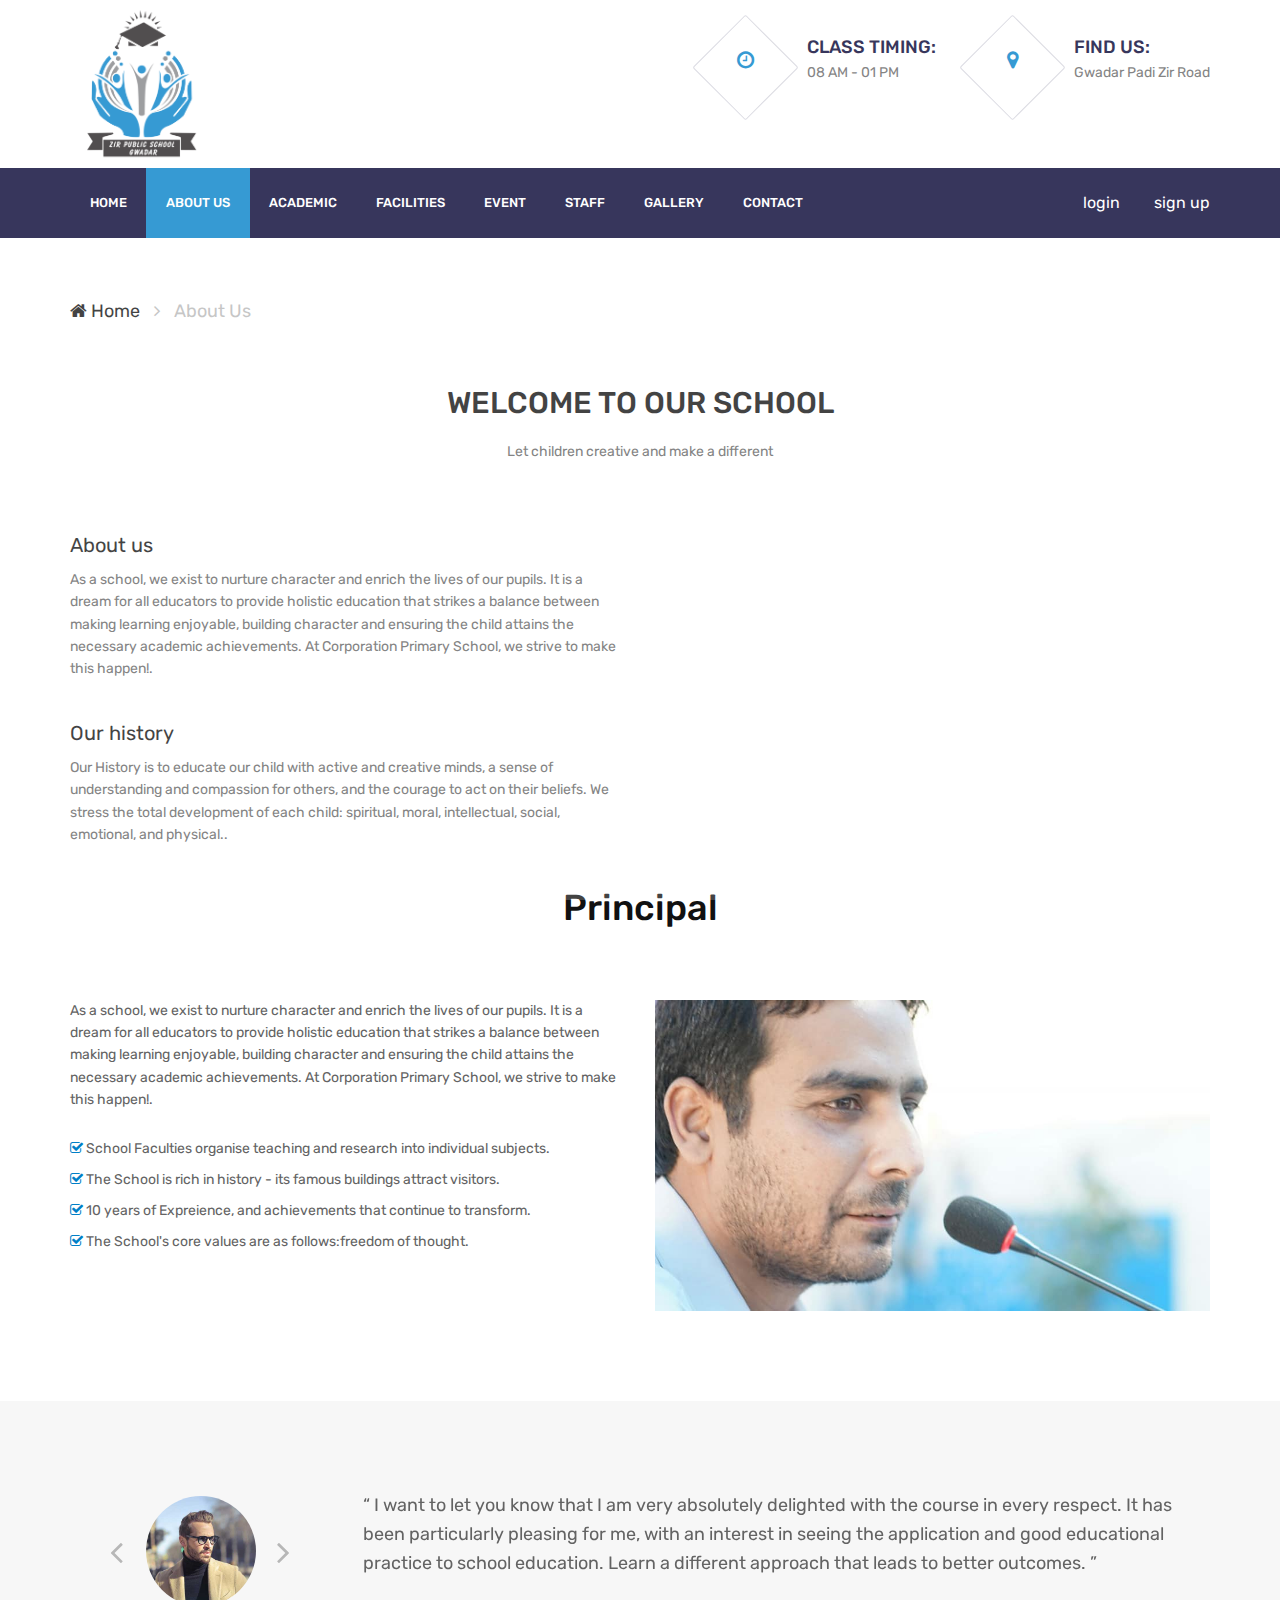
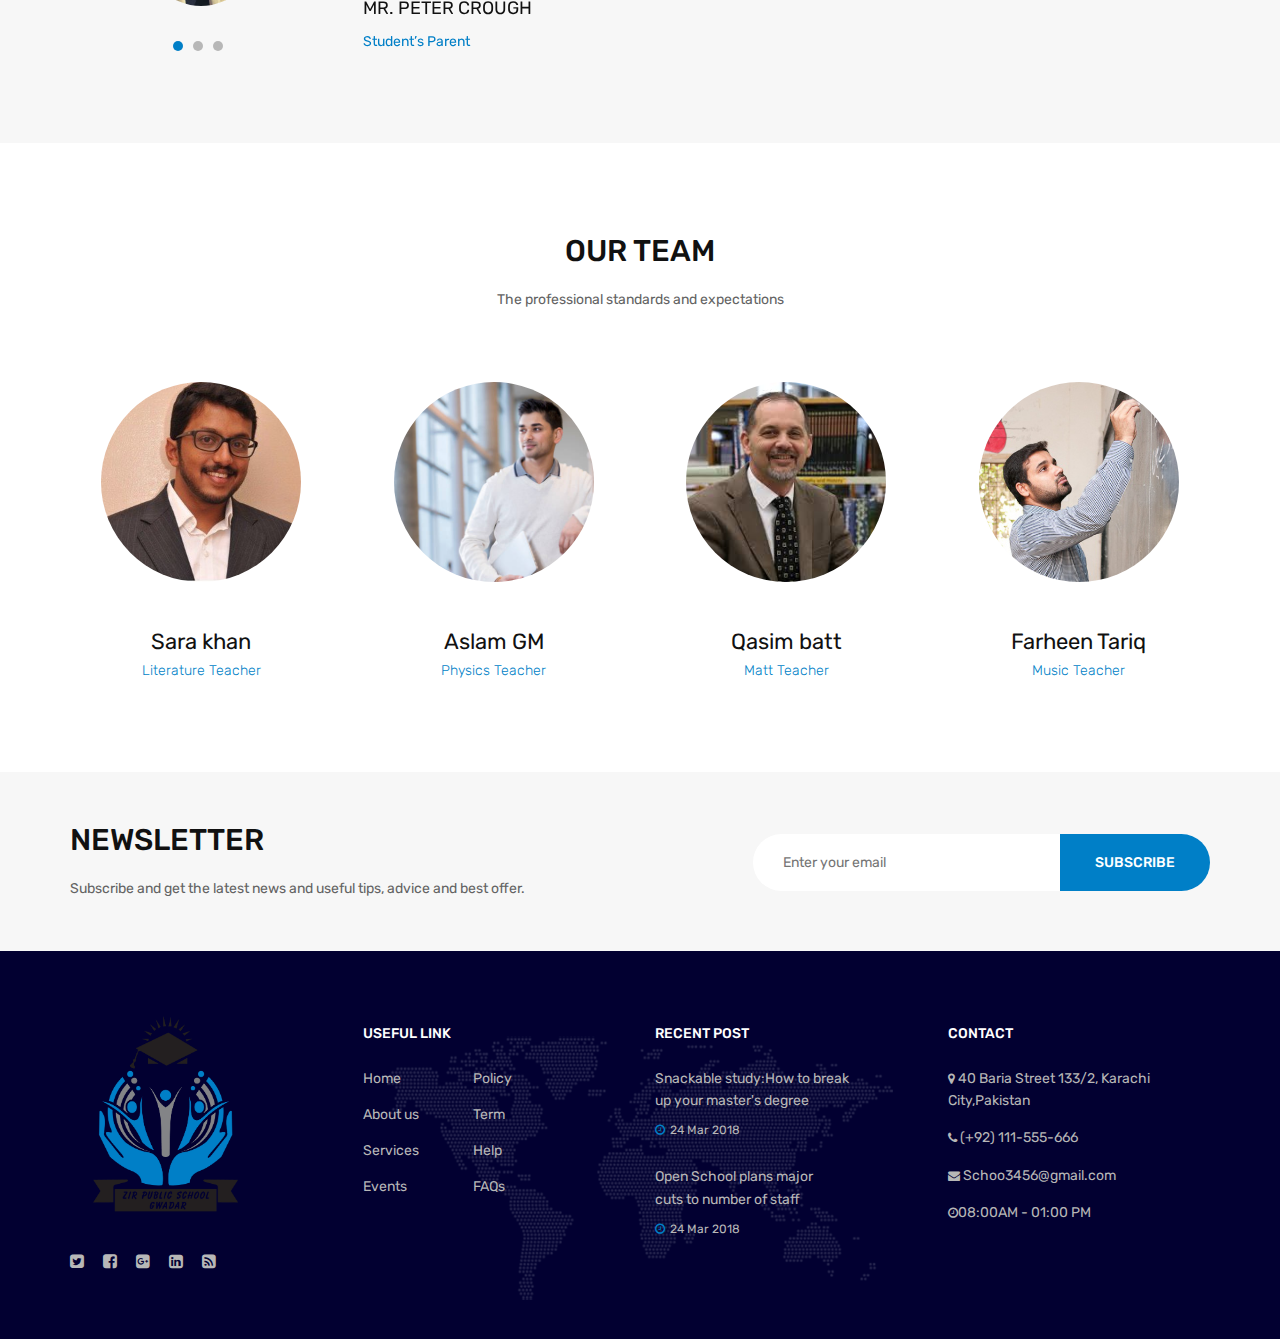
==== about.html @ 1abac2ab "new Updated" ====
<!DOCTYPE html>
<html lang="en">
<head>
	<title>School</title>
	<meta charset="UTF-8">
	<meta name="description" content="">
	<meta name="keywords" content="">
	<meta name="viewport" content="width=device-width, initial-scale=1.0">
	<!-- Favicon -->   
	<link href="img/newlogo.png" rel="icon"/>

	<!-- Google Fonts -->
	<link href="https://fonts.googleapis.com/css?family=Rubik:400,400i,500,500i,700,700i" rel="stylesheet">

	<!-- Stylesheets -->
	<link rel="stylesheet" href="css/bootstrap.min.css"/>
	<link rel="stylesheet" href="css/font-awesome.min.css"/>
	<link rel="stylesheet" href="css/themify-icons.css"/>
	<link rel="stylesheet" href="css/animate.css"/>
	<link rel="stylesheet" href="css/owl.carousel.css"/>
	<link rel="stylesheet" href="css/style.css"/>


	
</head>
<body>
	<!-- Page Preloder -->
	<div id="preloder">
		<div class="loader"></div>
	</div>

	<!-- header section -->
	<header class="header-section">
		<div class="container">
			<!-- logo -->
			<a href="index.html" class="site-logo"><img src="img/newlogo.png" width="150" height="150"></a>
			<div class="nav-switch">
				<i class="fa fa-bars"></i>
			</div>
			<div class="header-info">
				<div class="hf-item">
					<i class="fa fa-clock-o"></i>
					<p><span>Class Timing:</span>08 AM - 01 PM</p>
				</div>
				<div class="hf-item">
					<i class="fa fa-map-marker"></i>
					<p><span>Find us:</span>Gwadar Padi Zir Road </p>
				</div>
			</div>
		</div>
		<br><br>
	</header>
	<!-- header section end-->


	<!-- Header section  -->
	<nav class="nav-section">
		<div class="container">
			<div class="nav-right ">
				<a href=""><span class="login">login</span></a>
				<a href=""><span class="signup">sign up</span></a>
			</div>
			<ul class="main-menu">
				<li><a href="index.html">Home</a></li>
				<li class="active"><a href="about.html">About Us</a></li>
				<li><a href="academic.html">Academic</a></li>
				<li><a href="#">Facilities</a></li>
				<li><a href="event.html">Event</a></li>
				<li><a href="#">Staff</a></li>
				<li><a href="#">Gallery</a></li>
				<li><a href="contact.html">Contact</a></li>
			</ul>
		</div>
	</nav>
	<!-- Header section end -->


	<!-- Breadcrumb section -->
	<div class="site-breadcrumb">
		<div class="container">
			<a href="#"><i class="fa fa-home"></i> Home</a> <i class="fa fa-angle-right"></i>
			<span>About Us</span>
		</div>
	</div>
	<!-- Breadcrumb section end -->


	<!-- About section -->
	<section class="about-section spad pt-0">
		<div class="container">
			<div class="section-title text-center">
				<h3>WELCOME TO Our School</h3>
				<p>Let children creative and make a different</p>
			</div>
			<div class="row">
				<div class="col-lg-6 about-text">
					<h5>About us</h5>
					<p>As a school, we exist to nurture character and enrich the lives of our pupils. It is a dream for all educators to provide holistic education that strikes a balance between making learning enjoyable, building character and ensuring the child attains the necessary academic achievements. At Corporation Primary School, we strive to make this happen!.</p>
					<h5 class="pt-4">Our history</h5>
					<p>Our History is to educate our child  with active and creative minds, a sense of understanding and compassion for others, and the courage to act on their beliefs. We stress the total development of each child: spiritual, moral, intellectual, social, emotional, and physical..</p>
					
				</div>
				<div class="col-lg-6 pt-5 pt-lg-0">
					<img src="img/about.jpg" alt="">
				</div>
			</div>
			<br>
			<div class="section-title text-center">
					 	<h2>Principal</h2>
					 </div> 
			<div class="row">

				<div class="col-lg-6 about-text">
					
					<p>As a school, we exist to nurture character and enrich the lives of our pupils. It is a dream for all educators to provide holistic education that strikes a balance between making learning enjoyable, building character and ensuring the child attains the necessary academic achievements. At Corporation Primary School, we strive to make this happen!.</p>
					<ul class="about-list">
						<li><i class="fa fa-check-square-o"></i> School Faculties organise teaching and research into individual subjects.</li>
						<li><i class="fa fa-check-square-o"></i> The School is rich in history - its famous buildings attract visitors.</li>
						<li><i class="fa fa-check-square-o"></i> 10 years of Expreience, and achievements that continue to transform.</li>
						<li><i class="fa fa-check-square-o"></i> The School's core values are as follows:freedom of thought.</li>
					</ul>
					
				</div>
				<div class="col-lg-6 pt-5 pt-lg-0">
					<img src="img/member/principal.jpg" alt="">
				</div>
			</div>
		</div>
	</section>
	<!-- About section end-->


	<!-- Testimonial section  -->
	<section class="testimonial-section spad">
		<div class="container">
			<div class="testimonial-slider owl-carousel">
				<div class="ts-item">
					<div class="row">
						<div class="col-md-3">
							<div class="ts-author-pic set-bg" data-setbg="img/member/5.jpg"></div>
						</div>
						<div class="col-md-9 ts-text">
							<p>“ I want to let you know that I am very absolutely delighted with the course in every respect. It has been particularly pleasing for me, with an interest in seeing the application and good educational practice to school education. Learn a different approach that leads to better outcomes. ”</p>
							<h5>Mr. Peter Crough</h5>
							<span>Student’s Parent</span>
						</div>
					</div>
				</div>
				<div class="ts-item">
					<div class="row">
						<div class="col-md-3">
							<div class="ts-author-pic set-bg" data-setbg="img/member/5.jpg"></div>
						</div>
						<div class="col-md-9 ts-text">
							<p>“ I want to let you know that I am very absolutely delighted with the course in every respect. It has been particularly pleasing for me, with an interest in seeing the application and good educational practice to school education. Learn a different approach that leads to better outcomes. ”</p>
							<h5>Mr. Peter Crough</h5>
							<span>Student’s Parent</span>
						</div>
					</div>
				</div>
				<div class="ts-item">
					<div class="row">
						<div class="col-md-3">
							<div class="ts-author-pic set-bg" data-setbg="img/member/5.jpg"></div>
						</div>
						<div class="col-md-9 ts-text">
							<p>“ I want to let you know that I am very absolutely delighted with the course in every respect. It has been particularly pleasing for me, with an interest in seeing the application and good educational practice to school education. Learn a different approach that leads to better outcomes. ”</p>
							<h5>Mr. Peter Crough</h5>
							<span>Student’s Parent</span>
						</div>
					</div>
				</div>
			</div>
		</div>
	</section>
	<!-- Testimonial section end -->


	<!-- Team section  -->
	<section class="team-section spad">
		<div class="container">
			<div class="section-title text-center">
				<h3>OUR TEAM</h3>
				<p>The professional standards and expectations</p>
			</div>
			<div class="row">
				<div class="col-md-6 col-lg-3">
					<div class="member">
						<div class="member-pic set-bg" data-setbg="img/member/1.jpg">
							<div class="member-social">
								<a href=""><i class="fa fa-facebook"></i></a>
								<a href=""><i class="fa fa-twitter"></i></a>
								<a href=""><i class="fa fa-pinterest"></i></a>
							</div>
						</div>
						<h5>Sara khan</h5>
						<p>Literature Teacher</p>
					</div>
				</div>
				<div class="col-md-6 col-lg-3">
					<div class="member">
						<div class="member-pic set-bg" data-setbg="img/member/2.jpg">
							<div class="member-social">
								<a href=""><i class="fa fa-facebook"></i></a>
								<a href=""><i class="fa fa-twitter"></i></a>
								<a href=""><i class="fa fa-pinterest"></i></a>
							</div>
						</div>
						<h5>Aslam GM</h5>
						<p>Physics Teacher</p>
					</div>
				</div>
				<div class="col-md-6 col-lg-3">
					<div class="member">
						<div class="member-pic set-bg" data-setbg="img/member/3.jpg">
							<div class="member-social">
								<a href=""><i class="fa fa-facebook"></i></a>
								<a href=""><i class="fa fa-twitter"></i></a>
								<a href=""><i class="fa fa-pinterest"></i></a>
							</div>
						</div>
						<h5>Qasim batt</h5>
						<p>Matt Teacher</p>
					</div>
				</div>
				<div class="col-md-6 col-lg-3">
					<div class="member">
						<div class="member-pic set-bg" data-setbg="img/member/4.jpg">
							<div class="member-social">
								<a href=""><i class="fa fa-facebook"></i></a>
								<a href=""><i class="fa fa-twitter"></i></a>
								<a href=""><i class="fa fa-pinterest"></i></a>
							</div>
						</div>
						<h5>Farheen Tariq</h5>
						<p>Music Teacher</p>
					</div>
				</div>
			</div>
		</div>
	</section>
	<!-- Team section end -->


	<!-- Newsletter section -->
	<section class="newsletter-section">
		<div class="container">
			<div class="row">
				<div class="col-md-5 col-lg-7">
					<div class="section-title mb-md-0">
					<h3>NEWSLETTER</h3>
					<p>Subscribe and get the latest news and useful tips, advice and best offer.</p>
				</div>
				</div>
				<div class="col-md-7 col-lg-5">
					<form class="newsletter">
						<input type="text" placeholder="Enter your email">
						<button class="site-btn">SUBSCRIBE</button>
					</form>
				</div>
			</div>
		</div>
	</section>
	<!-- Newsletter section end -->	

	<!-- Footer section -->
	<footer class="footer-section">
		<div class="container footer-top">
			<div class="row">
				<!-- widget -->
				<div class="col-sm-6 col-lg-3 footer-widget">
					<div class="about-widget">
						<img src="img/newlogo.png" alt="">
						
						<div class="social pt-1">
							<a href=""><i class="fa fa-twitter-square"></i></a>
							<a href=""><i class="fa fa-facebook-square"></i></a>
							<a href=""><i class="fa fa-google-plus-square"></i></a>
							<a href=""><i class="fa fa-linkedin-square"></i></a>
							<a href=""><i class="fa fa-rss-square"></i></a>
						</div>
					</div>
				</div>
				<!-- widget -->
				<div class="col-sm-6 col-lg-3 footer-widget">
					<h6 class="fw-title">USEFUL LINK</h6>
					<div class="dobule-link">
						<ul>
							<li><a href="">Home</a></li>
							<li><a href="">About us</a></li>
							<li><a href="">Services</a></li>
							<li><a href="">Events</a></li>
						
						</ul>
						<ul>
							<li><a href="">Policy</a></li>
							<li><a href="">Term</a></li>
							<li><a href="">Help</a></li>
							<li><a href="">FAQs</a></li>
							
						</ul>
					</div>
				</div>
				<!-- widget -->
				<div class="col-sm-6 col-lg-3 footer-widget">
					<h6 class="fw-title">RECENT POST</h6>
					<ul class="recent-post">
						<li>
							<p>Snackable study:How to break <br> up your master's degree</p>
							<span><i class="fa fa-clock-o"></i>24 Mar 2018</span>
						</li>
						<li>
							<p>Open School plans major <br> cuts to number of staff</p>
							<span><i class="fa fa-clock-o"></i>24 Mar 2018</span>
						</li>
					</ul>
				</div>
				<!-- widget -->
				<div class="col-sm-6 col-lg-3 footer-widget">
					<h6 class="fw-title">CONTACT</h6>
					<ul class="contact">
						<li><p><i class="fa fa-map-marker"></i> 40 Baria Street 133/2, Karachi City,Pakistan</p></li>
						<li><p><i class="fa fa-phone"></i> (+92) 111-555-666</p></li>
						<li><p><i class="fa fa-envelope"></i> Schoo3456@gmail.com</p></li>
						<li><p><i class="fa fa-clock-o"></i>08:00AM - 01:00 PM</p></li>
					</ul>
				</div>
			</div>
		</div>		
	</footer>
	<!-- Footer section end-->
<a href="#" class="back-to-top"><i class="fa fa-chevron-up"></i></a>


	<!--====== Javascripts & Jquery ======-->
	<script src="js/jquery-3.2.1.min.js"></script>
	<script src="js/owl.carousel.min.js"></script>
	<script src="js/jquery.countdown.js"></script>
	<script src="js/masonry.pkgd.min.js"></script>
	<script src="js/magnific-popup.min.js"></script>
	<script src="js/main.js"></script>
	

   <script>
  	  // Back to top button
  $(window).scroll(function() {
    if ($(this).scrollTop() > 400) {
      $('.back-to-top').fadeIn('slow');
    } else {
      $('.back-to-top').fadeOut('slow');
    }
  });
  $('.back-to-top').click(function(){
    $('html, body').animate({scrollTop : 0},100, 'easeInOutExpo');
    return false;
  });

	/*--/ Star ScrollTop /--*/
	$('.scrolltop-mf').on("click", function () {
		$('html, body').animate({
			scrollTop: 0
		}, 1000);
	});

  </script>
</body>
</html>
---- css/themify-icons.css ----
@font-face {
	font-family: 'themify';
	src:url('../icon-fonts/themify.eot?-fvbane');
	src:url('../icon-fonts/themify.eot?#iefix-fvbane') format('embedded-opentype'),
		url('../icon-fonts/themify.woff?-fvbane') format('woff'),
		url('../icon-fonts/themify.ttf?-fvbane') format('truetype'),
		url('../icon-fonts/themify.svg?-fvbane#themify') format('svg');
	font-weight: normal;
	font-style: normal;
}

[class^="ti-"], [class*=" ti-"] {
	font-family: 'themify';
	speak: none;
	font-style: normal;
	font-weight: normal;
	font-variant: normal;
	text-transform: none;
	line-height: 1;

	/* Better Font Rendering =========== */
	-webkit-font-smoothing: antialiased;
	-moz-osx-font-smoothing: grayscale;
}

.ti-wand:before {
	content: "\e600";
}
.ti-volume:before {
	content: "\e601";
}
.ti-user:before {
	content: "\e602";
}
.ti-unlock:before {
	content: "\e603";
}
.ti-unlink:before {
	content: "\e604";
}
.ti-trash:before {
	content: "\e605";
}
.ti-thought:before {
	content: "\e606";
}
.ti-target:before {
	content: "\e607";
}
.ti-tag:before {
	content: "\e608";
}
.ti-tablet:before {
	content: "\e609";
}
.ti-star:before {
	content: "\e60a";
}
.ti-spray:before {
	content: "\e60b";
}
.ti-signal:before {
	content: "\e60c";
}
.ti-shopping-cart:before {
	content: "\e60d";
}
.ti-shopping-cart-full:before {
	content: "\e60e";
}
.ti-settings:before {
	content: "\e60f";
}
.ti-search:before {
	content: "\e610";
}
.ti-zoom-in:before {
	content: "\e611";
}
.ti-zoom-out:before {
	content: "\e612";
}
.ti-cut:before {
	content: "\e613";
}
.ti-ruler:before {
	content: "\e614";
}
.ti-ruler-pencil:before {
	content: "\e615";
}
.ti-ruler-alt:before {
	content: "\e616";
}
.ti-bookmark:before {
	content: "\e617";
}
.ti-bookmark-alt:before {
	content: "\e618";
}
.ti-reload:before {
	content: "\e619";
}
.ti-plus:before {
	content: "\e61a";
}
.ti-pin:before {
	content: "\e61b";
}
.ti-pencil:before {
	content: "\e61c";
}
.ti-pencil-alt:before {
	content: "\e61d";
}
.ti-paint-roller:before {
	content: "\e61e";
}
.ti-paint-bucket:before {
	content: "\e61f";
}
.ti-na:before {
	content: "\e620";
}
.ti-mobile:before {
	content: "\e621";
}
.ti-minus:before {
	content: "\e622";
}
.ti-medall:before {
	content: "\e623";
}
.ti-medall-alt:before {
	content: "\e624";
}
.ti-marker:before {
	content: "\e625";
}
.ti-marker-alt:before {
	content: "\e626";
}
.ti-arrow-up:before {
	content: "\e627";
}
.ti-arrow-right:before {
	content: "\e628";
}
.ti-arrow-left:before {
	content: "\e629";
}
.ti-arrow-down:before {
	content: "\e62a";
}
.ti-lock:before {
	content: "\e62b";
}
.ti-location-arrow:before {
	content: "\e62c";
}
.ti-link:before {
	content: "\e62d";
}
.ti-layout:before {
	content: "\e62e";
}
.ti-layers:before {
	content: "\e62f";
}
.ti-layers-alt:before {
	content: "\e630";
}
.ti-key:before {
	content: "\e631";
}
.ti-import:before {
	content: "\e632";
}
.ti-image:before {
	content: "\e633";
}
.ti-heart:before {
	content: "\e634";
}
.ti-heart-broken:before {
	content: "\e635";
}
.ti-hand-stop:before {
	content: "\e636";
}
.ti-hand-open:before {
	content: "\e637";
}
.ti-hand-drag:before {
	content: "\e638";
}
.ti-folder:before {
	content: "\e639";
}
.ti-flag:before {
	content: "\e63a";
}
.ti-flag-alt:before {
	content: "\e63b";
}
.ti-flag-alt-2:before {
	content: "\e63c";
}
.ti-eye:before {
	content: "\e63d";
}
.ti-export:before {
	content: "\e63e";
}
.ti-exchange-vertical:before {
	content: "\e63f";
}
.ti-desktop:before {
	content: "\e640";
}
.ti-cup:before {
	content: "\e641";
}
.ti-crown:before {
	content: "\e642";
}
.ti-comments:before {
	content: "\e643";
}
.ti-comment:before {
	content: "\e644";
}
.ti-comment-alt:before {
	content: "\e645";
}
.ti-close:before {
	content: "\e646";
}
.ti-clip:before {
	content: "\e647";
}
.ti-angle-up:before {
	content: "\e648";
}
.ti-angle-right:before {
	content: "\e649";
}
.ti-angle-left:before {
	content: "\e64a";
}
.ti-angle-down:before {
	content: "\e64b";
}
.ti-check:before {
	content: "\e64c";
}
.ti-check-box:before {
	content: "\e64d";
}
.ti-camera:before {
	content: "\e64e";
}
.ti-announcement:before {
	content: "\e64f";
}
.ti-brush:before {
	content: "\e650";
}
.ti-briefcase:before {
	content: "\e651";
}
.ti-bolt:before {
	content: "\e652";
}
.ti-bolt-alt:before {
	content: "\e653";
}
.ti-blackboard:before {
	content: "\e654";
}
.ti-bag:before {
	content: "\e655";
}
.ti-move:before {
	content: "\e656";
}
.ti-arrows-vertical:before {
	content: "\e657";
}
.ti-arrows-horizontal:before {
	content: "\e658";
}
.ti-fullscreen:before {
	content: "\e659";
}
.ti-arrow-top-right:before {
	content: "\e65a";
}
.ti-arrow-top-left:before {
	content: "\e65b";
}
.ti-arrow-circle-up:before {
	content: "\e65c";
}
.ti-arrow-circle-right:before {
	content: "\e65d";
}
.ti-arrow-circle-left:before {
	content: "\e65e";
}
.ti-arrow-circle-down:before {
	content: "\e65f";
}
.ti-angle-double-up:before {
	content: "\e660";
}
.ti-angle-double-right:before {
	content: "\e661";
}
.ti-angle-double-left:before {
	content: "\e662";
}
.ti-angle-double-down:before {
	content: "\e663";
}
.ti-zip:before {
	content: "\e664";
}
.ti-world:before {
	content: "\e665";
}
.ti-wheelchair:before {
	content: "\e666";
}
.ti-view-list:before {
	content: "\e667";
}
.ti-view-list-alt:before {
	content: "\e668";
}
.ti-view-grid:before {
	content: "\e669";
}
.ti-uppercase:before {
	content: "\e66a";
}
.ti-upload:before {
	content: "\e66b";
}
.ti-underline:before {
	content: "\e66c";
}
.ti-truck:before {
	content: "\e66d";
}
.ti-timer:before {
	content: "\e66e";
}
.ti-ticket:before {
	content: "\e66f";
}
.ti-thumb-up:before {
	content: "\e670";
}
.ti-thumb-down:before {
	content: "\e671";
}
.ti-text:before {
	content: "\e672";
}
.ti-stats-up:before {
	content: "\e673";
}
.ti-stats-down:before {
	content: "\e674";
}
.ti-split-v:before {
	content: "\e675";
}
.ti-split-h:before {
	content: "\e676";
}
.ti-smallcap:before {
	content: "\e677";
}
.ti-shine:before {
	content: "\e678";
}
.ti-shift-right:before {
	content: "\e679";
}
.ti-shift-left:before {
	content: "\e67a";
}
.ti-shield:before {
	content: "\e67b";
}
.ti-notepad:before {
	content: "\e67c";
}
.ti-server:before {
	content: "\e67d";
}
.ti-quote-right:before {
	content: "\e67e";
}
.ti-quote-left:before {
	content: "\e67f";
}
.ti-pulse:before {
	content: "\e680";
}
.ti-printer:before {
	content: "\e681";
}
.ti-power-off:before {
	content: "\e682";
}
.ti-plug:before {
	content: "\e683";
}
.ti-pie-chart:before {
	content: "\e684";
}
.ti-paragraph:before {
	content: "\e685";
}
.ti-panel:before {
	content: "\e686";
}
.ti-package:before {
	content: "\e687";
}
.ti-music:before {
	content: "\e688";
}
.ti-music-alt:before {
	content: "\e689";
}
.ti-mouse:before {
	content: "\e68a";
}
.ti-mouse-alt:before {
	content: "\e68b";
}
.ti-money:before {
	content: "\e68c";
}
.ti-microphone:before {
	content: "\e68d";
}
.ti-menu:before {
	content: "\e68e";
}
.ti-menu-alt:before {
	content: "\e68f";
}
.ti-map:before {
	content: "\e690";
}
.ti-map-alt:before {
	content: "\e691";
}
.ti-loop:before {
	content: "\e692";
}
.ti-location-pin:before {
	content: "\e693";
}
.ti-list:before {
	content: "\e694";
}
.ti-light-bulb:before {
	content: "\e695";
}
.ti-Italic:before {
	content: "\e696";
}
.ti-info:before {
	content: "\e697";
}
.ti-infinite:before {
	content: "\e698";
}
.ti-id-badge:before {
	content: "\e699";
}
.ti-hummer:before {
	content: "\e69a";
}
.ti-home:before {
	content: "\e69b";
}
.ti-help:before {
	content: "\e69c";
}
.ti-headphone:before {
	content: "\e69d";
}
.ti-harddrives:before {
	content: "\e69e";
}
.ti-harddrive:before {
	content: "\e69f";
}
.ti-gift:before {
	content: "\e6a0";
}
.ti-game:before {
	content: "\e6a1";
}
.ti-filter:before {
	content: "\e6a2";
}
.ti-files:before {
	content: "\e6a3";
}
.ti-file:before {
	content: "\e6a4";
}
.ti-eraser:before {
	content: "\e6a5";
}
.ti-envelope:before {
	content: "\e6a6";
}
.ti-download:before {
	content: "\e6a7";
}
.ti-direction:before {
	content: "\e6a8";
}
.ti-direction-alt:before {
	content: "\e6a9";
}
.ti-dashboard:before {
	content: "\e6aa";
}
.ti-control-stop:before {
	content: "\e6ab";
}
.ti-control-shuffle:before {
	content: "\e6ac";
}
.ti-control-play:before {
	content: "\e6ad";
}
.ti-control-pause:before {
	content: "\e6ae";
}
.ti-control-forward:before {
	content: "\e6af";
}
.ti-control-backward:before {
	content: "\e6b0";
}
.ti-cloud:before {
	content: "\e6b1";
}
.ti-cloud-up:before {
	content: "\e6b2";
}
.ti-cloud-down:before {
	content: "\e6b3";
}
.ti-clipboard:before {
	content: "\e6b4";
}
.ti-car:before {
	content: "\e6b5";
}
.ti-calendar:before {
	content: "\e6b6";
}
.ti-book:before {
	content: "\e6b7";
}
.ti-bell:before {
	content: "\e6b8";
}
.ti-basketball:before {
	content: "\e6b9";
}
.ti-bar-chart:before {
	content: "\e6ba";
}
.ti-bar-chart-alt:before {
	content: "\e6bb";
}
.ti-back-right:before {
	content: "\e6bc";
}
.ti-back-left:before {
	content: "\e6bd";
}
.ti-arrows-corner:before {
	content: "\e6be";
}
.ti-archive:before {
	content: "\e6bf";
}
.ti-anchor:before {
	content: "\e6c0";
}
.ti-align-right:before {
	content: "\e6c1";
}
.ti-align-left:before {
	content: "\e6c2";
}
.ti-align-justify:before {
	content: "\e6c3";
}
.ti-align-center:before {
	content: "\e6c4";
}
.ti-alert:before {
	content: "\e6c5";
}
.ti-alarm-clock:before {
	content: "\e6c6";
}
.ti-agenda:before {
	content: "\e6c7";
}
.ti-write:before {
	content: "\e6c8";
}
.ti-window:before {
	content: "\e6c9";
}
.ti-widgetized:before {
	content: "\e6ca";
}
.ti-widget:before {
	content: "\e6cb";
}
.ti-widget-alt:before {
	content: "\e6cc";
}
.ti-wallet:before {
	content: "\e6cd";
}
.ti-video-clapper:before {
	content: "\e6ce";
}
.ti-video-camera:before {
	content: "\e6cf";
}
.ti-vector:before {
	content: "\e6d0";
}
.ti-themify-logo:before {
	content: "\e6d1";
}
.ti-themify-favicon:before {
	content: "\e6d2";
}
.ti-themify-favicon-alt:before {
	content: "\e6d3";
}
.ti-support:before {
	content: "\e6d4";
}
.ti-stamp:before {
	content: "\e6d5";
}
.ti-split-v-alt:before {
	content: "\e6d6";
}
.ti-slice:before {
	content: "\e6d7";
}
.ti-shortcode:before {
	content: "\e6d8";
}
.ti-shift-right-alt:before {
	content: "\e6d9";
}
.ti-shift-left-alt:before {
	content: "\e6da";
}
.ti-ruler-alt-2:before {
	content: "\e6db";
}
.ti-receipt:before {
	content: "\e6dc";
}
.ti-pin2:before {
	content: "\e6dd";
}
.ti-pin-alt:before {
	content: "\e6de";
}
.ti-pencil-alt2:before {
	content: "\e6df";
}
.ti-palette:before {
	content: "\e6e0";
}
.ti-more:before {
	content: "\e6e1";
}
.ti-more-alt:before {
	content: "\e6e2";
}
.ti-microphone-alt:before {
	content: "\e6e3";
}
.ti-magnet:before {
	content: "\e6e4";
}
.ti-line-double:before {
	content: "\e6e5";
}
.ti-line-dotted:before {
	content: "\e6e6";
}
.ti-line-dashed:before {
	content: "\e6e7";
}
.ti-layout-width-full:before {
	content: "\e6e8";
}
.ti-layout-width-default:before {
	content: "\e6e9";
}
.ti-layout-width-default-alt:before {
	content: "\e6ea";
}
.ti-layout-tab:before {
	content: "\e6eb";
}
.ti-layout-tab-window:before {
	content: "\e6ec";
}
.ti-layout-tab-v:before {
	content: "\e6ed";
}
.ti-layout-tab-min:before {
	content: "\e6ee";
}
.ti-layout-slider:before {
	content: "\e6ef";
}
.ti-layout-slider-alt:before {
	content: "\e6f0";
}
.ti-layout-sidebar-right:before {
	content: "\e6f1";
}
.ti-layout-sidebar-none:before {
	content: "\e6f2";
}
.ti-layout-sidebar-left:before {
	content: "\e6f3";
}
.ti-layout-placeholder:before {
	content: "\e6f4";
}
.ti-layout-menu:before {
	content: "\e6f5";
}
.ti-layout-menu-v:before {
	content: "\e6f6";
}
.ti-layout-menu-separated:before {
	content: "\e6f7";
}
.ti-layout-menu-full:before {
	content: "\e6f8";
}
.ti-layout-media-right-alt:before {
	content: "\e6f9";
}
.ti-layout-media-right:before {
	content: "\e6fa";
}
.ti-layout-media-overlay:before {
	content: "\e6fb";
}
.ti-layout-media-overlay-alt:before {
	content: "\e6fc";
}
.ti-layout-media-overlay-alt-2:before {
	content: "\e6fd";
}
.ti-layout-media-left-alt:before {
	content: "\e6fe";
}
.ti-layout-media-left:before {
	content: "\e6ff";
}
.ti-layout-media-center-alt:before {
	content: "\e700";
}
.ti-layout-media-center:before {
	content: "\e701";
}
.ti-layout-list-thumb:before {
	content: "\e702";
}
.ti-layout-list-thumb-alt:before {
	content: "\e703";
}
.ti-layout-list-post:before {
	content: "\e704";
}
.ti-layout-list-large-image:before {
	content: "\e705";
}
.ti-layout-line-solid:before {
	content: "\e706";
}
.ti-layout-grid4:before {
	content: "\e707";
}
.ti-layout-grid3:before {
	content: "\e708";
}
.ti-layout-grid2:before {
	content: "\e709";
}
.ti-layout-grid2-thumb:before {
	content: "\e70a";
}
.ti-layout-cta-right:before {
	content: "\e70b";
}
.ti-layout-cta-left:before {
	content: "\e70c";
}
.ti-layout-cta-center:before {
	content: "\e70d";
}
.ti-layout-cta-btn-right:before {
	content: "\e70e";
}
.ti-layout-cta-btn-left:before {
	content: "\e70f";
}
.ti-layout-column4:before {
	content: "\e710";
}
.ti-layout-column3:before {
	content: "\e711";
}
.ti-layout-column2:before {
	content: "\e712";
}
.ti-layout-accordion-separated:before {
	content: "\e713";
}
.ti-layout-accordion-merged:before {
	content: "\e714";
}
.ti-layout-accordion-list:before {
	content: "\e715";
}
.ti-ink-pen:before {
	content: "\e716";
}
.ti-info-alt:before {
	content: "\e717";
}
.ti-help-alt:before {
	content: "\e718";
}
.ti-headphone-alt:before {
	content: "\e719";
}
.ti-hand-point-up:before {
	content: "\e71a";
}
.ti-hand-point-right:before {
	content: "\e71b";
}
.ti-hand-point-left:before {
	content: "\e71c";
}
.ti-hand-point-down:before {
	content: "\e71d";
}
.ti-gallery:before {
	content: "\e71e";
}
.ti-face-smile:before {
	content: "\e71f";
}
.ti-face-sad:before {
	content: "\e720";
}
.ti-credit-card:before {
	content: "\e721";
}
.ti-control-skip-forward:before {
	content: "\e722";
}
.ti-control-skip-backward:before {
	content: "\e723";
}
.ti-control-record:before {
	content: "\e724";
}
.ti-control-eject:before {
	content: "\e725";
}
.ti-comments-smiley:before {
	content: "\e726";
}
.ti-brush-alt:before {
	content: "\e727";
}
.ti-youtube:before {
	content: "\e728";
}
.ti-vimeo:before {
	content: "\e729";
}
.ti-twitter:before {
	content: "\e72a";
}
.ti-time:before {
	content: "\e72b";
}
.ti-tumblr:before {
	content: "\e72c";
}
.ti-skype:before {
	content: "\e72d";
}
.ti-share:before {
	content: "\e72e";
}
.ti-share-alt:before {
	content: "\e72f";
}
.ti-rocket:before {
	content: "\e730";
}
.ti-pinterest:before {
	content: "\e731";
}
.ti-new-window:before {
	content: "\e732";
}
.ti-microsoft:before {
	content: "\e733";
}
.ti-list-ol:before {
	content: "\e734";
}
.ti-linkedin:before {
	content: "\e735";
}
.ti-layout-sidebar-2:before {
	content: "\e736";
}
.ti-layout-grid4-alt:before {
	content: "\e737";
}
.ti-layout-grid3-alt:before {
	content: "\e738";
}
.ti-layout-grid2-alt:before {
	content: "\e739";
}
.ti-layout-column4-alt:before {
	content: "\e73a";
}
.ti-layout-column3-alt:before {
	content: "\e73b";
}
.ti-layout-column2-alt:before {
	content: "\e73c";
}
.ti-instagram:before {
	content: "\e73d";
}
.ti-google:before {
	content: "\e73e";
}
.ti-github:before {
	content: "\e73f";
}
.ti-flickr:before {
	content: "\e740";
}
.ti-facebook:before {
	content: "\e741";
}
.ti-dropbox:before {
	content: "\e742";
}
.ti-dribbble:before {
	content: "\e743";
}
.ti-apple:before {
	content: "\e744";
}
.ti-android:before {
	content: "\e745";
}
.ti-save:before {
	content: "\e746";
}
.ti-save-alt:before {
	content: "\e747";
}
.ti-yahoo:before {
	content: "\e748";
}
.ti-wordpress:before {
	content: "\e749";
}
.ti-vimeo-alt:before {
	content: "\e74a";
}
.ti-twitter-alt:before {
	content: "\e74b";
}
.ti-tumblr-alt:before {
	content: "\e74c";
}
.ti-trello:before {
	content: "\e74d";
}
.ti-stack-overflow:before {
	content: "\e74e";
}
.ti-soundcloud:before {
	content: "\e74f";
}
.ti-sharethis:before {
	content: "\e750";
}
.ti-sharethis-alt:before {
	content: "\e751";
}
.ti-reddit:before {
	content: "\e752";
}
.ti-pinterest-alt:before {
	content: "\e753";
}
.ti-microsoft-alt:before {
	content: "\e754";
}
.ti-linux:before {
	content: "\e755";
}
.ti-jsfiddle:before {
	content: "\e756";
}
.ti-joomla:before {
	content: "\e757";
}
.ti-html5:before {
	content: "\e758";
}
.ti-flickr-alt:before {
	content: "\e759";
}
.ti-email:before {
	content: "\e75a";
}
.ti-drupal:before {
	content: "\e75b";
}
.ti-dropbox-alt:before {
	content: "\e75c";
}
.ti-css3:before {
	content: "\e75d";
}
.ti-rss:before {
	content: "\e75e";
}
.ti-rss-alt:before {
	content: "\e75f";
}
---- css/style.css ----
.nav-right .login .signup  a {
	display: inline-block;
	color: #fff;
	font-size: 13px;
	text-transform: uppercase;
	font-weight: 500;
	padding: 25px 20px;
	transition: all 0.4s ease 0s;
	background-color:  #007fc7;
}
}

.nav-right .login .signup  a:hover {
	background: #007fc7;
}

.main-menu li.active a {
	background: #007fc7;
}






/* Back to top button */

.back-to-top {
  position: fixed;
  display: none;
  background: #007fc7;
  color: #fff;
  width: 44px;
  height: 44px;
  text-align: center;
  line-height: 1;
  font-size: 16px;
  border-radius: 50%;
  right: 15px;
  bottom: 15px;
  transition: background 0.5s;
  z-index: 11;
}

.back-to-top i {
  padding-top: 12px;
  color: #fff;
}














html,
body {
	height: 100%;
	font-family: 'Rubik', sans-serif;
}

h1,
h2,
h3,
h4,
h5,
h6 {
	color: #111111;
	margin: 0;
	font-weight: 500;
	font-family: 'Rubik', sans-serif;
}

h1 {
	font-size: 60px;
}

h2 {
	font-size: 36px;
	line-height: 1.2;
}

h3 {
	font-size: 30px;
}

h4 {
	font-size: 24px;
}

h5 {
	font-size: 20px;
}

h6 {
	font-size: 14px;
}

p {
	font-size: 14px;
	color: #636363;
	line-height: 1.6;
}

img {
	max-width: 100%;
}

input:focus,
select:focus,
button:focus,
textarea:focus {
	outline: none;
}

a:hover,
a:focus {
	text-decoration: none;
	outline: none;
}

ul,
ol {
	padding: 0;
	margin: 0;
}

/*---------------------
	Helper CSS
-----------------------*/

.spad {
	padding-top: 90px;
	padding-bottom: 90px;
}

.section-title {
	margin-bottom: 70px;
}

.section-title h3 {
	text-transform: uppercase;
	margin-bottom: 20px;
}

.section-title p {
	margin-bottom: 0;
}

.set-bg {
	background-repeat: no-repeat;
	background-size: cover;
	background-position: center 0;
}

.text-white h1,
.text-white h2,
.text-white h3,
.text-white h4,
.text-white h5,
.text-white p,
.text-white span,
.text-white li,
.text-white a {
	color: #fff;
}

/*---------------------
	Commom elements
-----------------------*/

/* Buttons */

.site-btn {
	position: relative;
	display: inline-block;
	text-transform: uppercase;
	background: #007fc7;
	color: #fff;
	padding: 18px 30px;
	font-size: 14px;
	font-weight: 500;
	line-height: 14px;
	border-radius: 50px;
	min-width: 170px;
	text-align: center;
	border: none;
	cursor: pointer;
}

/* Image Popup */

.img-popup-warp .mfp-content,
.img-popup-warp.mfp-ready.mfp-removing .mfp-content {
	opacity: 0;
	-webkit-transform: scale(0.8);
	-ms-transform: scale(0.8);
	transform: scale(0.8);
	-webkit-transition: all 0.4s;
	-o-transition: all 0.4s;
	transition: all 0.4s;
}

.img-popup-warp.mfp-ready .mfp-content {
	opacity: 1;
	-webkit-transform: scale(1);
	-ms-transform: scale(1);
	transform: scale(1);
}

/* Preloder */

#preloder {
	position: fixed;
	width: 100%;
	height: 100%;
	top: 0;
	left: 0;
	z-index: 999999;
	background: #fff;
}

.loader {
	width: 40px;
	height: 40px;
	position: absolute;
	top: 50%;
	left: 50%;
	margin-top: -13px;
	margin-left: -13px;
	border-radius: 60px;
	animation: loader 0.8s linear infinite;
	-webkit-animation: loader 0.8s linear infinite;
}

@keyframes loader {
	0% {
		-webkit-transform: rotate(0deg);
		        transform: rotate(0deg);
		border: 4px solid #f44336;
		border-left-color: transparent;
	}
	50% {
		-webkit-transform: rotate(180deg);
		        transform: rotate(180deg);
		border: 4px solid #673ab7;
		border-left-color: transparent;
	}
	100% {
		-webkit-transform: rotate(360deg);
		        transform: rotate(360deg);
		border: 4px solid #f44336;
		border-left-color: transparent;
	}
}

@-webkit-keyframes loader {
	0% {
		-webkit-transform: rotate(0deg);
		border: 4px solid #f44336;
		border-left-color: transparent;
	}
	50% {
		-webkit-transform: rotate(180deg);
		border: 4px solid #673ab7;
		border-left-color: transparent;
	}
	100% {
		-webkit-transform: rotate(360deg);
		border: 4px solid #f44336;
		border-left-color: transparent;
	}
}

/*---------------------
	Header section
-----------------------*/

.header-section {
	padding: 10px 0;
	overflow: hidden;
}

.site-logo {
	width: 150px;
	height: 100px;
	display: inline-block;
	margin-right: 50px;
	
}

.header-info {
	display: inline-block;
	float: right;
}

.header-info .hf-item {
	display: inline-block;
	margin-left: 35px;
}

.header-info .hf-item i {
	width: 75px;
	height: 75px;
	display: inline-block;
	position: relative;
	text-align: center;
	color: #007fc7;
	font-size: 20px;
	padding-top: 20px;
	margin-right: 20px;
	margin-top: 20px;
	margin-bottom: 10px;
}

.header-info .hf-item i:after {
	position: absolute;
	content: '';
	width: 100%;
	height: 100%;
	left: 0;
	top: 0;
	border: 1px solid #d2d2db;
	-webkit-transform: rotate(45deg);
	    -ms-transform: rotate(45deg);
	        transform: rotate(45deg);
	border-radius: 2px;
}

.header-info .hf-item p {
	display: inline-block;
	position: relative;
	top: 10px;
	margin-bottom: 0;
}

.header-info .hf-item p span {
	display: block;
	font-size: 18px;
	text-transform: uppercase;
	color: #020031;
	font-weight: 500;
}

.nav-switch {
	display: none;
}

.nav-section {
	background: #020031;
}

.nav-section .nav-right {
	float: right;
	padding-top: 23px;
}

.nav-section .nav-right a {
	color: #fff;
	margin-left: 30px;
	font-size: 16px;
}

.main-menu {
	list-style: none;
}

.main-menu li {
	display: inline;
}

.main-menu li a {
	display: inline-block;
	color: #fff;
	font-size: 13px;
	text-transform: uppercase;
	font-weight: 500;
	padding: 25px 20px;
	margin-right: -5px;
	-webkit-transition: all 0.4s ease 0s;
	-o-transition: all 0.4s ease 0s;
	transition: all 0.4s ease 0s;
}

.main-menu li a:hover {
	background: #007fc7;
}

.main-menu li.active a {
	background: #007fc7;
}

/*---------------------
	Hero Section
-----------------------*/

.hs-item {
	min-height: 760px;
	position: relative;
	display: table;
	width: 100%;
}

.hs-item .hs-text {
	position: relative;
	display: table-cell;
	vertical-align: middle;
	z-index: 2;
}

.hs-item .hs-subtitle {
	font-size: 16px;
	text-transform: uppercase;
	color: #007fc7;
	font-weight: 500;
	letter-spacing: 2px;
	margin-bottom: 30px;
	position: relative;
	opacity: 0;
	top: 50px;
}

.hs-item .hs-title {
	color: #fff;
	font-size: 48px;
	margin-bottom: 25px;
	position: relative;
	left: 150px;
	opacity: 0;
	text-transform: uppercase;
}

.hs-item .hs-des {
	color: #fff;
	font-size: 16px;
	line-height: 2;
	position: relative;
	left: 150px;
	opacity: 0;
}

.hs-item .site-btn {
	margin-top: 30px;
	opacity: 0;
	top: 50px;
}

.owl-item.active .hs-item .hs-title,
.owl-item.active .hs-item .hs-des,
.owl-item.active .hs-item .hs-subtitle,
.owl-item.active .hs-item .site-btn {
	left: 0;
	top: 0;
	opacity: 1;
}

.owl-item.active .hs-item .hs-subtitle {
	-webkit-transition: all 0.5s ease 0.4s;
	-o-transition: all 0.5s ease 0.4s;
	transition: all 0.5s ease 0.4s;
}

.owl-item.active .hs-item .hs-title {
	-webkit-transition: all 0.5s ease 0.6s;
	-o-transition: all 0.5s ease 0.6s;
	transition: all 0.5s ease 0.6s;
}

.owl-item.active .hs-item .hs-des {
	-webkit-transition: all 0.5s ease 0.8s;
	-o-transition: all 0.5s ease 0.8s;
	transition: all 0.5s ease 0.8s;
}

.owl-item.active .hs-item .site-btn {
	-webkit-transition: all 0.5s ease 1s;
	-o-transition: all 0.5s ease 1s;
	transition: all 0.5s ease 1s;
}

.hero-slider .owl-dots {
	position: absolute;
	width: 100%;
	bottom: 30px;
	left: 0;
	z-index: 1;
	text-align: center;
}

.hero-slider .owl-dots .owl-dot {
	display: inline-block;
	width: 10px;
	height: 10px;
	border-radius: 10px;
	background: #fff;
	margin: 0 5px;
}

.hero-slider .owl-dots .owl-dot.active {
	background: #007fc7;
}
.hero-wrap {
  width: 100%;
  height: 100%;
  position: inherit;
  background-size: cover;
  background-repeat: no-repeat;
  background-position: center center;
  position: relative; }
  .hero-wrap .overlay {
    position: absolute;
    top: 0;
    left: 0;
    right: 0;
    bottom: 0;
    content: '';
    opacity: .3;
    background: #f1453d; }
  .hero-wrap.hero-wrap-2 {
    height: 300px; }
    .hero-wrap.hero-wrap-2 .slider-text {
      height: 300px; }
      .hero-wrap.hero-wrap-2 .slider-text .bread {
        font-weight: 900;
        color: #fff; }
      .hero-wrap.hero-wrap-2 .slider-text .breadcrumbs {
        text-transform: uppercase;
        font-size: 13px;
        letter-spacing: 1px; }
        .hero-wrap.hero-wrap-2 .slider-text .breadcrumbs span {
          color: #fff;
          border-bottom: 2px solid rgba(255, 255, 255, 0.1); }
          .hero-wrap.hero-wrap-2 .slider-text .breadcrumbs span a {
            color: #fff; }


.section_title h1::before
{
  display: block;
  position: absolute;
  top: 30%;
  left: 50%;
  -webkit-transform: translateX(-50%);
  -moz-transform: translateX(-50%);
  -ms-transform: translateX(-50%);
  -o-transform: translateX(-50%);
  transform: translateX(-50%);
  width: 200px;
  height: 4px;
  content: '';
  background: #007fc7;
}

.section_title h1
{
  display: block;
  color: #1a1a1a;
  font-weight: 500;
  padding-top: 25px;}

/*---------------------
	Counter Section
-----------------------*/

.counter-section {
	background: #020031;
	padding: 40px 0;
}

.counter-section .big-icon {
	display: block;
	float: left;
	width: 71px;
	height: 71px;
	border-radius: 70px;
	background: #fff;
	text-align: center;
	padding-top: 20px;
	margin-right: 15px;
}

.counter-section .big-icon i {
	font-size: 30px;
	color: #007fc7;
}

.counter-section .counter {
	padding-left: 40px;
}

.counter-section .counter .counter-item {
	min-width: 100px;
	font-size: 16px;
	text-transform: uppercase;
	color: #fff;
	border-right: 1px solid #35335a;
	text-align: center;
	display: inline-block;
}

.counter-section .counter .counter-item:last-child {
	border-right: none;
}

.counter-section .counter .counter-item h4 {
	font-size: 36px;
	color: #fff;
	margin-bottom: 4px;
}

.counter-content {
	padding-left: 90px;
}

.counter-content h2 {
	font-size: 20px;
	color: #fff;
	text-transform: uppercase;
	margin-bottom: 10px;
	padding-top: 10px;
}

.counter-content p {
	text-transform: uppercase;
	color: #fff;
}

.counter-content p i {
	color: #007fc7;
	margin-right: 10px;
}

/*---------------------
	Service Section
-----------------------*/

.services {
	margin-bottom: -50px;
}

.service-item {
	margin-bottom: 50px;
}

.service-item .service-icon {
	width: 45px;
	float: left;
}

.service-item .service-icon img {
	max-width: 100%;
}

.service-item .service-content {
	padding-left: 75px;
}

.service-item .service-content h4 {
	margin-bottom: 15px;
	font-weight: 400;
}

/*---------------------
	Enroll Section
-----------------------*/

.enroll-section {
	position: relative;
}

.enroll-section:after {
	position: absolute;
	content: '';
	width: 100%;
	height: 100%;
	left: 0;
	top: 0;
	background: #000;
	opacity: 0.8;
}

.enroll-section .container {
	position: relative;
	z-index: 1;
}

.enroll-section .section-title {
	margin-bottom: 40px;
}

.enroll-list-item {
	padding-left: 70px;
	position: relative;
	padding-bottom: 15px;
	margin-bottom: 10px;
}

.enroll-list-item span {
	position: absolute;
	width: 40px;
	height: 40px;
	left: 0;
	top: 0;
	text-align: center;
	border-radius: 50px;
	background: #007fc7;
	font-size: 16px;
	font-weight: 500;
	padding-top: 10px;
}

.enroll-list-item h5 {
	font-weight: 400;
	margin-bottom: 10px;
}

.enroll-list-item:after {
	position: absolute;
	content: '';
	height: calc(100% - 45px);
	left: 20px;
	top: 48px;
	border-left: 1px dashed #6c6e70;
}

.enroll-list-item:last-child {
	margin-bottom: 0;
	padding-bottom: 0;
}

.enroll-list-item:last-child:after {
	display: none;
}

/*---------------------
	Courses Section
-----------------------*/

.courses-section .container {
	margin-bottom: -50px;
}

.course-item {
	margin-bottom: 50px;
}

.course-item .course-thumb {
	margin-bottom: 45px;
	position: relative;
}

.course-item .course-thumb img {
	min-width: 100%;
}

.course-item .course-thumb .course-cat {
	position: absolute;
	text-align: center;
	width: 100%;
	left: 0;
	bottom: -19px;
}

.course-item .course-thumb .course-cat span {
	min-width: 150px;
	bottom: 0;
	background: #007fc7;
	padding: 10px 15px;
	text-align: center;
	font-size: 13px;
	text-transform: uppercase;
	font-weight: bold;
	color: #fff;
	display: inline-block;
	border-radius: 50px;
	letter-spacing: 2px;
}

.course-item .course-info {
	text-align: center;
	margin: 0 -15px;
}

.course-item .course-info .date {
	color: #007fc7;
	font-size: 14px;
	margin-bottom: 10px;
}

.course-item .course-info h4 {
	font-weight: 400;
	line-height: 1.3;
}

.course-item .course-info .cource-price {
	padding-top: 15px;
	color: #007fc7;
}

.course-item .course-info .cource-price span {
	font-size: 14px;
	font-weight: 500;
	color: #b7b7b7;
}

/*---------------------
	Fact Section
-----------------------*/

.fact-section {
	background-position: center center;
	position: relative;
}

.fact-section:after {
	position: absolute;
	content: '';
	width: 100%;
	height: 100%;
	left: 0;
	top: 0;
	background: #000;
	opacity: 0.8;
}

.fact-section .container {
	position: relative;
	z-index: 1;
}

.fact {
	text-align: center;
}

.fact-icon {
	font-size: 48px;
	color: #fff;
	width: 50px;
	display: inline-block;
}

.fact-text {
	padding-left: 20px;
	display: inline-block;
	text-align: left;
}

.fact-text h2 {
	color: #007fc7;
	font-weight: 400;
}

.fact-text p {
	margin-bottom: 0;
	text-transform: uppercase;
	color: #fff;
}

/*---------------------
	Event Section
-----------------------*/

.event-item {
	margin-bottom: 50px;
}

.event-item .event-thumb {
	margin-bottom: 45px;
	position: relative;
}

.event-item .event-thumb img {
	min-width: 100%;
}

.event-item .event-thumb .event-date {
	position: absolute;
	text-align: center;
	width: 100%;
	left: 0;
	bottom: -19px;
}

.event-item .event-thumb .event-date span {
	min-width: 170px;
	bottom: 0;
	background: #007fc7;
	padding: 10px 15px;
	text-align: center;
	font-size: 16px;
	font-weight: bold;
	color: #fff;
	display: inline-block;
	border-radius: 50px;
	letter-spacing: 2px;
}

.event-item .event-info {
	text-align: center;
}

.event-item .event-info h4 {
	margin-bottom: 20px;
	font-weight: 400;
}

.event-item .event-info p {
	margin-bottom: 30px;
}

.event-item .event-info p i {
	color: #007fc7;
	padding-left: 13px;
	padding-right: 4px;
}

.event-item .event-info .event-readmore {
	font-size: 13px;
	text-transform: uppercase;
	color: #b7b7b7;
	letter-spacing: 2px;
	font-weight: 500;
}

.event-item .event-info .event-readmore i {
	color: #007fc7;
}

/*---------------------
	Gallery Section
-----------------------*/

.gallery .gallery-item {
	width: 12.5%;
	position: relative;
}

.gallery .gallery-item:after {
	content: '';
	display: block;
	clear: both;
}

.gallery .gallery-item:before {
	position: absolute;
	content: '';
	height: 100%;
	width: 100%;
	left: 0;
	top: 0;
	background: #000;
	opacity: 0;
	-webkit-transition: all 0.4s;
	-o-transition: all 0.4s;
	transition: all 0.4s;
}

.gallery .gallery-item:hover:before {
	opacity: 0.3;
}

.gallery .gallery-item.gi-big,
.gallery .gallery-item.gi-long {
	width: 25%;
}

.gallery .gallery-item a {
	position: absolute;
	width: 50px;
	height: 50px;
	background: rgba(246, 120, 58, 0.9);
	color: #fff;
	left: 50%;
	top: 60%;
	margin-left: -25px;
	margin-top: -25px;
	border-radius: 50%;
	padding-top: 13px;
	text-align: center;
	opacity: 0;
	z-index: 1;
	-webkit-transition: all 0.4s;
	-o-transition: all 0.4s;
	transition: all 0.4s;
}

.gallery .gallery-item a i {
	font-size: 24px;
}

.gallery .gallery-item:hover a {
	opacity: 1;
	top: 50%;
	-webkit-transition: all 0.4s cubic-bezier(0.55, 0.09, 0.68, 0.53) 0s;
	-o-transition: all 0.4s cubic-bezier(0.55, 0.09, 0.68, 0.53) 0s;
	transition: all 0.4s cubic-bezier(0.55, 0.09, 0.68, 0.53) 0s;
}

.gallery .grid-sizer {
	width: 12.5%;
}

/*---------------------
	Blog Section
-----------------------*/

.blog-item {
	margin-bottom: 60px;
	overflow: hidden;
}

.blog-item .blog-thumb {
	width: 230px;
	height: 170px;
	float: left;
}

.blog-item .blog-content {
	padding-left: 258px;
}

.blog-item .blog-content h4 {
	font-size: 22px;
	font-weight: 400;
	margin-bottom: 8px;
	line-height: 1.4;
}

.blog-item .blog-meta {
	margin-bottom: 15px;
}

.blog-item .blog-meta span {
	margin-right: 10px;
	font-size: 12px;
	color: #b7b7b7;
}

.blog-item .blog-meta span i {
	color: #007fc7;
	margin-right: 3px;
}

/*---------------------
	Newsletter Section
-----------------------*/

.newsletter-section {
	background: #f7f7f7;
	padding: 50px 0;
}

.newsletter-section .newsletter {
	position: relative;
	margin-top: 12px;
}

.newsletter-section .newsletter input {
	width: 100%;
	font-size: 14px;
	padding: 18px 30px;
	border: none;
	border-radius: 50px;
	padding-right: 170px;
}

.newsletter-section .newsletter .site-btn {
	position: absolute;
	right: 0;
	top: 0;
	height: 100%;
	border-radius: 0px 50px 50px 0px;
	min-width: 150px;
}

/*---------------------
	Footer Section
-----------------------*/

.footer-section {
	background-color: #020031;
	background-image: url("../img/footer-bg.png");
	background-repeat: no-repeat;
	background-position: center 75px;
}

.footer-section .footer-top {
	padding: 65px 15px;
}

.footer-section .copyright {
	border-top: 1px solid #312f56;
	padding: 27px 0;
	text-align: center;
}

.footer-section .copyright p {
	color: #b7b7b7;
	margin-bottom: 0;
}

.footer-section .copyright p a {
	color: #fff;
	font-weight: 500;
}

.footer-section .copyright p a:hover {
	color: #007fc7;
}

.footer-widget .fw-title {
	text-transform: uppercase;
	color: #fff;
	margin-bottom: 25px;
	padding-top: 10px;
}

.footer-widget p,
.footer-widget span {
	color: #b7b7b7;
}

.footer-widget ul {
	list-style: none;
}

.footer-widget .about-widget img {
	margin-bottom: 30px;
	height: 200px;
	width: 200px;
}

.footer-widget .about-widget p {
	margin-bottom: 35px;
}

.footer-widget .social a {
	color: #b7b7b7;
	margin-right: 15px;
}

.footer-widget .dobule-link ul {
	display: inline-block;
}

.footer-widget .dobule-link ul a {
	display: block;
	font-size: 14px;
	color: #b7b7b7;
	margin-bottom: 15px;
}

.footer-widget .dobule-link ul a:hover {
	color: #007fc7;
}

.footer-widget .dobule-link ul li:last-child a {
	margin-bottom: 0;
}

.footer-widget .dobule-link ul:last-child {
	margin-left: 50px;
}

.footer-widget .recent-post li {
	margin-bottom: 25px;
}

.footer-widget .recent-post p {
	margin-bottom: 5px;
}

.footer-widget .recent-post span {
	font-size: 12px;
}

.footer-widget .recent-post span i {
	color: #007fc7;
	margin-right: 5px;
}

.footer-widget .contact li {
	margin-bottom: 15px;
	display: block;
}

.footer-widget .contact li p {
	margin-bottom: 0;
}

.footer-widget .contact i {
	font-size: 12px;
}

/*---------------------
	Other Pages
----------------------
======================*/

.site-breadcrumb {
	padding: 60px 0;
	color: #b7b7b7;
	font-size: 18px;
}

.site-breadcrumb a {
	color: #111111;
}

.site-breadcrumb a i {
	margin: 0;
}

.site-breadcrumb i {
	margin: 0 10px;
}

.site-pageination {
	list-style: none;
}

.site-pageination li {
	display: inline;
	text-align: center;
}

.site-pageination li a {
	display: inline-block;
	min-width: 40px;
	height: 40px;
	border: 1px solid #e1e1e1;
	color: #636363;
	padding-top: 9px;
	font-size: 14px;
	margin-right: 14px;
	border-radius: 2px;
}

.site-pageination li a:hover,
.site-pageination li a.active {
	background: #007fc7;
	border-color: #007fc7;
	color: #fff;
}

/*---------------------
	About page
-----------------------*/

.about-text h5 {
	font-weight: 400;
	margin-bottom: 12px;
}

.about-text .about-list {
	list-style: none;
	padding-top: 10px;
}

.about-text .about-list li {
	font-size: 14px;
	color: #636363;
	margin-bottom: 10px;
}

.about-text .about-list li i {
	color: #007fc7;
}

.testimonial-section {
	background: #f7f7f7;
}

.testimonial-slider .ts-author-pic {
	width: 110px;
	height: 110px;
	border-radius: 50%;
	margin: 5px auto 0;
}

.testimonial-slider .ts-text p {
	font-size: 18px;
	margin-bottom: 20px;
}

.testimonial-slider .ts-text h5 {
	font-size: 18px;
	font-weight: 400;
	text-transform: uppercase;
	margin-bottom: 10px;
}

.testimonial-slider .ts-text span {
	color: #007fc7;
	font-size: 14px;
}

.testimonial-slider .owl-nav {
	position: absolute;
	top: 35px;
	width: 180px;
	left: 40px;
}

.testimonial-slider .owl-prev {
	float: left;
}

.testimonial-slider .owl-next {
	float: right;
}

.testimonial-slider .owl-prev,
.testimonial-slider .owl-next {
	font-size: 36px;
	color: #b7b7b7;
}

.testimonial-slider .owl-dots {
	position: absolute;
	left: -15px;
	bottom: -5px;
	width: 25%;
	padding: 0 15px;
	text-align: center;
}

.testimonial-slider .owl-dots .owl-dot {
	width: 10px;
	height: 10px;
	border-radius: 20px;
	background: #b7b7b7;
	display: inline-block;
	margin: auto 5px;
}

.testimonial-slider .owl-dots .owl-dot.active {
	background: #007fc7;
}

.member {
	text-align: center;
}

.member h5 {
	font-size: 22px;
	font-weight: 400;
	margin-bottom: 5px;
}

.member p {
	color: #007fc7;
	margin-bottom: 0;
	font-weight: 14;
}

.member:hover .member-pic:after {
	opacity: 0.4;
}

.member:hover .member-social {
	opacity: 1;
}

.member:hover .member-social a {
	top: 0;
}

.member:hover .member-social a:nth-child(1) {
	-webkit-transition: all 0.2s;
	-o-transition: all 0.2s;
	transition: all 0.2s;
}

.member:hover .member-social a:nth-child(2) {
	-webkit-transition: all 0.4s;
	-o-transition: all 0.4s;
	transition: all 0.4s;
}

.member:hover .member-social a:nth-child(3) {
	-webkit-transition: all 0.6s;
	-o-transition: all 0.6s;
	transition: all 0.6s;
}

.member .member-pic {
	width: 200px;
	height: 200px;
	border-radius: 50%;
	overflow: hidden;
	position: relative;
	display: inline-block;
	margin-bottom: 40px;
}

.member .member-pic:after {
	position: absolute;
	content: '';
	width: 100%;
	height: 100%;
	left: 0;
	top: 0;
	background: #000;
	opacity: 0;
	-webkit-transition: all 0.4s;
	-o-transition: all 0.4s;
	transition: all 0.4s;
}

.member .member-social {
	position: absolute;
	width: 100%;
	left: 0;
	top: 50%;
	margin-top: -6px;
	z-index: 2;
	opacity: 0;
	-webkit-transition: all 0.4s;
	-o-transition: all 0.4s;
	transition: all 0.4s;
}

.member .member-social a {
	padding: 0 5px;
	margin: auto 5px;
	color: #fff;
	position: relative;
	top: -20px;
	-webkit-transition: all 0.4s;
	-o-transition: all 0.4s;
	transition: all 0.4s;
}

.member .member-social a:hover {
	color: #007fc7;
}

/*---------------------
	Blog Page
-----------------------*/

.post-item {
	margin-bottom: 60px;
}

.post-item .post-thumb {
	height: 320px;
	margin-bottom: 40px;
}

.post-item .post-thumb-full {
	margin-bottom: 40px;
}

.post-item .post-content h3 {
	font-size: 29px;
	font-weight: 400;
	margin-bottom: 10px;
}

.post-item .post-content h3 a {
	color: #111111;
}

.post-item .post-content p {
	margin-bottom: 0;
}

.post-item .post-meta {
	margin-bottom: 10px;
}

.post-item .post-meta span {
	margin-right: 10px;
	font-size: 14px;
	color: #b7b7b7;
}

.post-item .post-meta span i {
	color: #007fc7;
}

.post-item .tag {
	padding-top: 15px;
	padding-bottom: 40px;
	font-size: 12px;
	text-transform: uppercase;
	color: #b7b7b7;
}

.post-item .tag i {
	color: #007fc7;
	margin-right: 5px;
}

.post-item .post-author {
	padding: 40px 0;
	border-top: 1px solid #f5f5f5;
}

.post-item .post-author .pa-thumb {
	float: left;
	width: 100px;
	height: 100px;
	border-radius: 50%;
}

.post-item .post-author .pa-content {
	padding-left: 130px;
	padding-top: 5px;
}

.post-item .post-author .pa-content h4 {
	font-size: 18px;
	margin-bottom: 10px;
}

.comment-warp {
	padding-top: 40px;
	border-top: 1px solid #f5f5f5;
}

.comment-warp .comment-title {
	font-weight: 400;
	margin-bottom: 35px;
}

.comment-warp .comment-list {
	list-style: none;
}

.comment-warp .comment-list .replay-comment-list {
	list-style: none;
	margin-left: 14%;
}

.comment-warp .comment {
	margin-bottom: 40px;
}

.comment-warp .comment .comment-avator {
	float: left;
	width: 70px;
	height: 70px;
	border-radius: 50%;
}

.comment-warp .comment .comment-content {
	padding-left: 100px;
}

.comment-warp .comment .comment-content .c-date {
	font-size: 12px;
	text-transform: uppercase;
	color: #b7b7b7;
	margin-bottom: 5px;
	display: block;
}

.comment-warp .comment .comment-content h5 {
	font-size: 18px;
	margin-bottom: 5px;
	font-weight: 400;
}

.comment-warp .comment .comment-content p {
	margin-bottom: 0;
}

.comment-warp .comment .comment-content .c-btn {
	display: inline-block;
	font-size: 12px;
	text-transform: uppercase;
	border: 1px solid #e1e1e1;
	color: #111111;
	padding: 5px 25px;
	border-radius: 2px;
	margin-right: 5px;
	margin-top: 15px;
}

.comment-warp .comment .comment-content .c-btn:hover {
	border-color: #007fc7;
	background: #007fc7;
	color: #fff;
}

.comment-form-warp {
	padding: 40px 0;
	border-top: 1px solid #f5f5f5;
}

.comment-form input[type='text'],
.comment-form input[type='email'],
.comment-form textarea {
	width: 100%;
	border: 1px solid #cccccc;
	font-size: 14px;
	padding: 18px 20px;
	margin-bottom: 30px;
	border-radius: 2px;
	resize: none;
}

.comment-form textarea {
	height: 150px;
}

.comment-form.--contact input[type='text'],
.comment-form.--contact input[type='email'],
.comment-form.--contact textarea {
	border: 1px solid #e1e1e1;
}

.comment-form.--contact textarea {
	margin-bottom: 50px;
}

.widget {
	margin-bottom: 55px;
	margin-left: -19px;
}

.widget .widget-title {
	font-weight: 400;
	font-size: 24px;
	margin-bottom: 30px;
}

.widget ul {
	list-style: none;
}

.widget ul a {
	font-size: 14px;
	color: #636363;
	margin-bottom: 10px;
	padding: 5px 0;
	display: inline-block;
}

.widget ul a:hover {
	color: #007fc7;
}

.widget .search-widget {
	position: relative;
}

.widget .search-widget input {
	width: 100%;
	border: 1px solid #9d9d9d;
	padding: 10px 15px;
	padding-right: 55px;
	font-size: 14px;
}

.widget .search-widget button {
	position: absolute;
	height: 100%;
	right: 0;
	top: 0;
	border: none;
	width: 50px;
	padding-top: 5px;
	color: #b7b7b7;
	background-color: transparent;
	-webkit-transform: rotateY(180deg);
	        transform: rotateY(180deg);
}

.widget .recent-post-widget .rp-item {
	margin-bottom: 25px;
	display: block;
	overflow: hidden;
}

.widget .recent-post-widget .rp-thumb {
	width: 70px;
	height: 70px;
	float: left;
	margin-right: 30px;
}

.widget .recent-post-widget .rp-content {
	padding-left: 100px;
}

.widget .recent-post-widget .rp-content p {
	font-size: 12px;
	color: #b7b7b7;
	margin-bottom: 0;
}

.widget .recent-post-widget .rp-content p i {
	color: #007fc7;
}

.widget .recent-post-widget .rp-content h6 {
	font-size: 14px;
	font-weight: 400;
	line-height: 1.5;
	margin-bottom: 10px;
}

.widget .tags a {
	min-width: 80px;
	text-transform: uppercase;
	display: inline-block;
	font-size: 10px;
	line-height: 10px;
	color: #636363;
	padding: 12px 15px;
	border: 1px solid #007fc7;
	margin-right: 5px;
	margin-bottom: 8px;
	text-align: center;
	border-radius: 2px;
}

.post-item.post-details {
	margin-bottom: 0;
}

.post-item.post-details p {
	margin-bottom: 15px;
}

.post-item.post-details blockquote {
	padding: 25px 30px;
	font-size: 16px;
	color: #111111;
	border-left: 3px solid #007fc7;
	-webkit-box-shadow: 0 0 40px #f2f2f2;
	        box-shadow: 0 0 40px #f2f2f2;
	margin: 40px 0 35px;
}

/*---------------------
	Contact page
-----------------------*/

.map-section {
	height: 500px;
	position: relative;
}

.map-section .map {
	height: 100%;
}

.contact-info-warp {
	position: absolute;
	width: 400px;
	height: 100%;
	background: rgba(2, 0, 49, 0.8);
	text-align: center;
	z-index: 1;
	padding-top: 70px;
}

.contact-info-warp .contact-info {
	margin-bottom: 40px;
}

.contact-info-warp .contact-info h4 {
	color: #fff;
	font-weight: 400;
	margin-bottom: 8px;
}

.contact-info-warp .contact-info p {
	color: #fff;
	margin-bottom: 0;
}

/*------------------
	Responsive
---------------------*/

@media (min-width: 1200px) {
	.container {
		max-width: 1170px;
	}
}

/* Medium screen : 992px. */

@media only screen and (min-width: 992px) and (max-width: 1199px) {
	.counter-section .counter {
		padding-left: 20px;
	}
	.counter-section .counter .counter-item {
		min-width: 80px;
	}
	.counter-section .counter .counter-item h4 {
		font-size: 35px;
	}
	.widget {
		margin-left: 0;
	}
}

/* Tablet :768px. */

@media only screen and (min-width: 768px) and (max-width: 991px) {
	.header-info .hf-item i {
		float: left;
	}
	.header-info .hf-item p {
		display: block;
	}
	.hs-item {
		height: auto;
		min-height: auto;
		padding: 140px 0;
	}
	.counter-section .counter {
		padding-top: 15px;
		padding-left: 0;
	}
	.counter-section .counter .counter-item {
		min-width: 70px;
	}
	.counter-section .counter .counter-item h4 {
		font-size: 27px;
	}
	.gallery .gallery-item,
	.gallery .gallery-item.gi-big,
	.gallery .gallery-item.gi-long {
		width: 25%;
	}
	.footer-widget {
		margin-bottom: 40px;
	}
	.testimonial-slider .owl-nav {
		left: -16px;
	}
	.member {
		margin-bottom: 40px;
	}
	.sidebar {
		padding-top: 80px;
	}
	.widget {
		margin-left: 0;
	}
}

/* Large Mobile :480px. */

@media only screen and (max-width: 767px) {
	.header-info {
		display: none;
	}
	.site-logo {
		padding: 15px 0;
	}
	.nav-switch {
		position: absolute;
		right: 30px;
		font-size: 30px;
		color: #111;
		top: 25px;
		display: block;
	}
	.nav-section .nav-right {
		display: block;
		float: none;
		text-align: right;
		padding-bottom: 20px;
	}
	.main-menu {
		display: none;
	}
	.main-menu li {
		display: block;
	}
	.main-menu li a {
		padding: 15px;
		display: block;
		border-top: 1px solid #212031;
	}
	.main-menu li a:hover {
		background-color: transparent;
		color: #007fc7;
	}
	.main-menu li.active a {
		background-color: transparent;
	}
	.hs-item {
		min-height: auto;
		padding: 100px 0;
	}
	.hs-item .hs-title {
		font-size: 40px;
	}
	.counter-section .counter {
		float: none;
		padding-top: 30px;
		padding-left: 0;
		text-align: center;
	}
	.gallery .gallery-item,
	.gallery .gallery-item.gi-big,
	.gallery .gallery-item.gi-long {
		width: 50%;
	}
	.fact {
		text-align: left;
		margin-bottom: 15px;
	}
	.footer-widget {
		margin-bottom: 40px;
	}
	.testimonial-slider .owl-nav {
		left: 50%;
		margin-left: -90px;
	}
	.testimonial-slider .owl-dots {
		text-align: center;
		width: 100%;
		left: 0;
		bottom: 0;
	}
	.testimonial-slider .ts-author-pic {
		margin: 5px auto 30px;
	}
	.testimonial-slider .ts-item {
		text-align: center;
		padding-bottom: 50px;
	}
	.member {
		margin-bottom: 40px;
	}
	.sidebar {
		padding-top: 80px;
	}
	.widget {
		margin-left: 0;
	}
	.map-section {
		height: auto;
	}
	.contact-info-warp {
		position: relative;
		height: auto;
		display: block;
		width: 100%;
		padding-bottom: 70px;
	}
	.map-section .map {
		height: 300px;
	}
}

/* small Mobile :320px. */

@media only screen and (max-width: 479px) {
	.hs-item .hs-title {
		font-size: 27px;
	}
	.counter-section .counter .counter-item {
		min-width: 65px;
	}
	.counter-section .counter .counter-item h4 {
		font-size: 25px;
	}
	.course-item .course-info {
		margin: 0;
	}
	.blog-item .blog-thumb {
		height: 230px;
		width: 100%;
		margin-bottom: 20px;
	}
	.blog-item .blog-content {
		padding-left: 0;
	}
	.gallery .gallery-item,
	.gallery .gallery-item.gi-big,
	.gallery .gallery-item.gi-long {
		width: 100%;
	}
	.newsletter-section .newsletter {
		text-align: center;
	}
	.newsletter-section .newsletter input {
		padding-right: 30px;
		margin-bottom: 20px;
		text-align-last: auto;
	}
	.newsletter-section .newsletter .site-btn {
		position: relative;
		border-radius: 50px;
	}
	.post-item .post-author .pa-thumb,
	.comment-warp .comment .comment-avator {
		float: none;
		margin-bottom: 15px;
	}
	.post-item .post-author .pa-content,
	.comment-warp .comment .comment-content {
		padding-left: 0;
	}
}
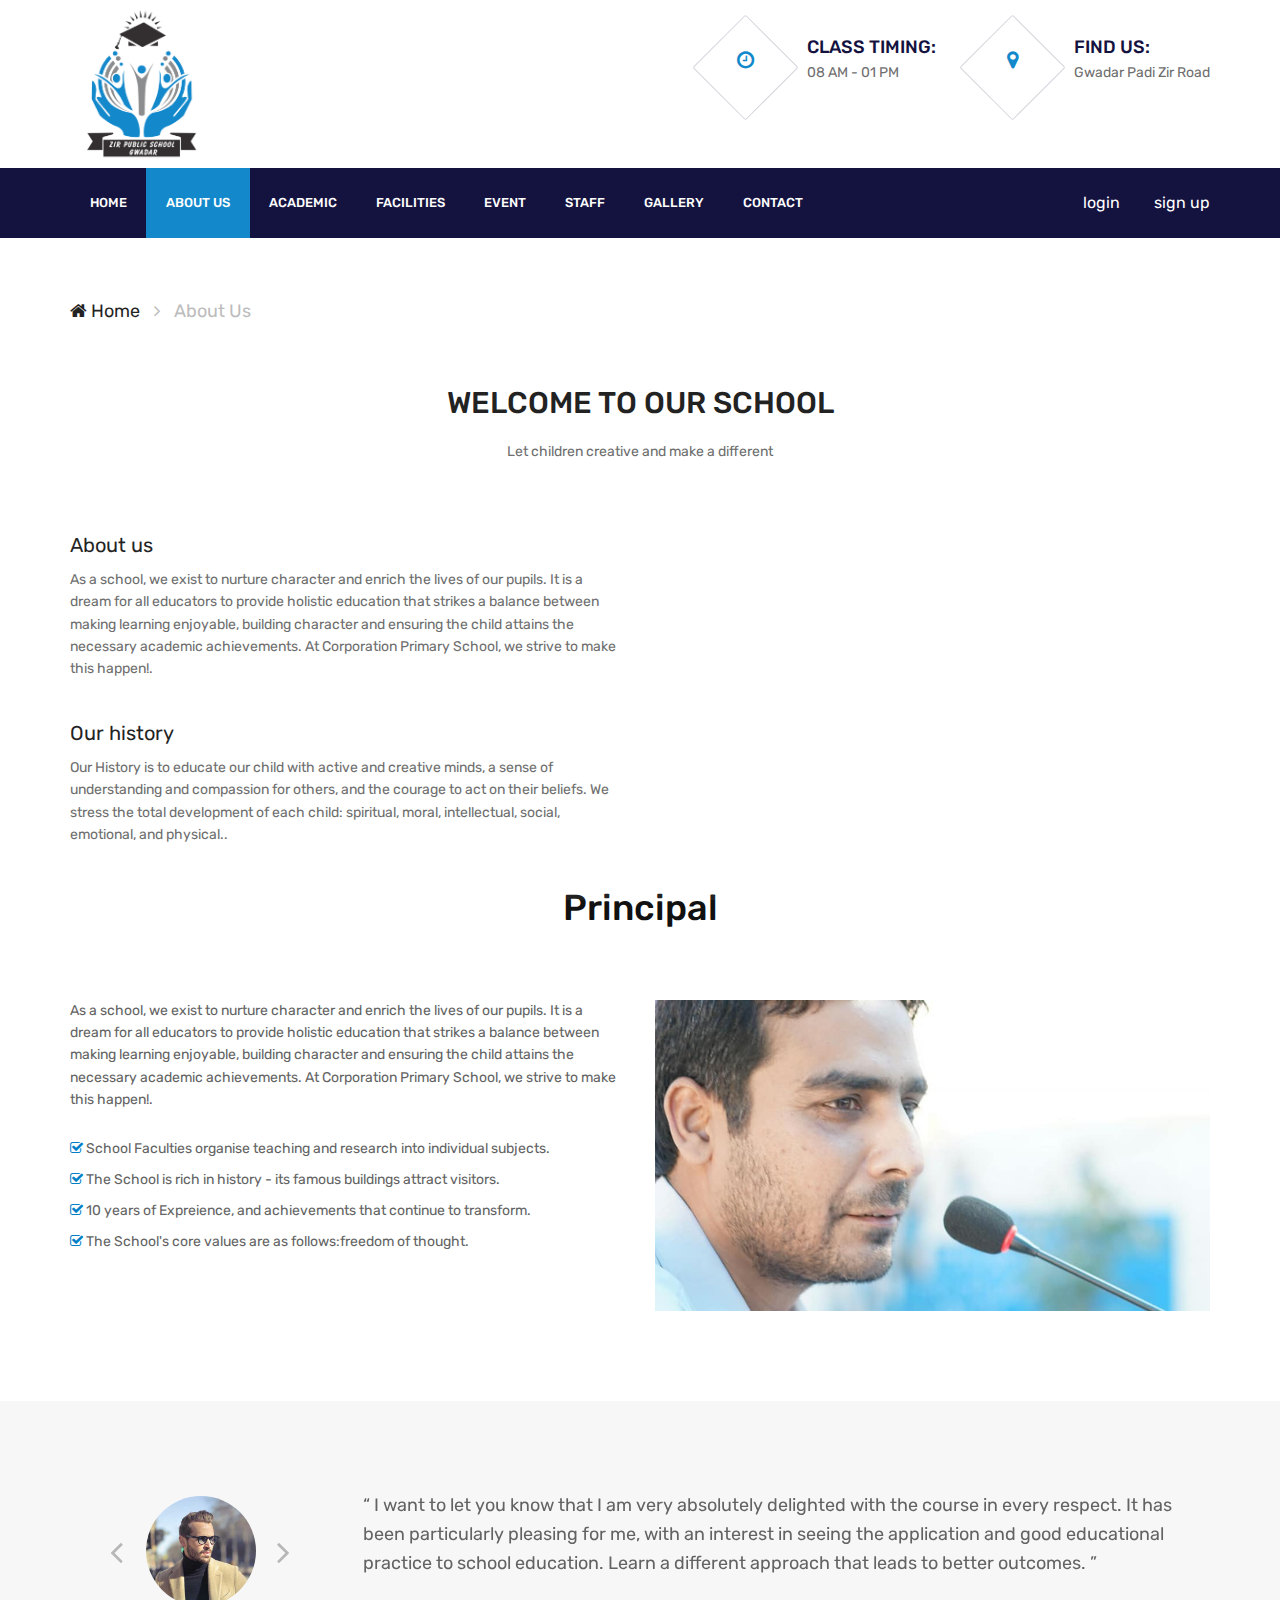
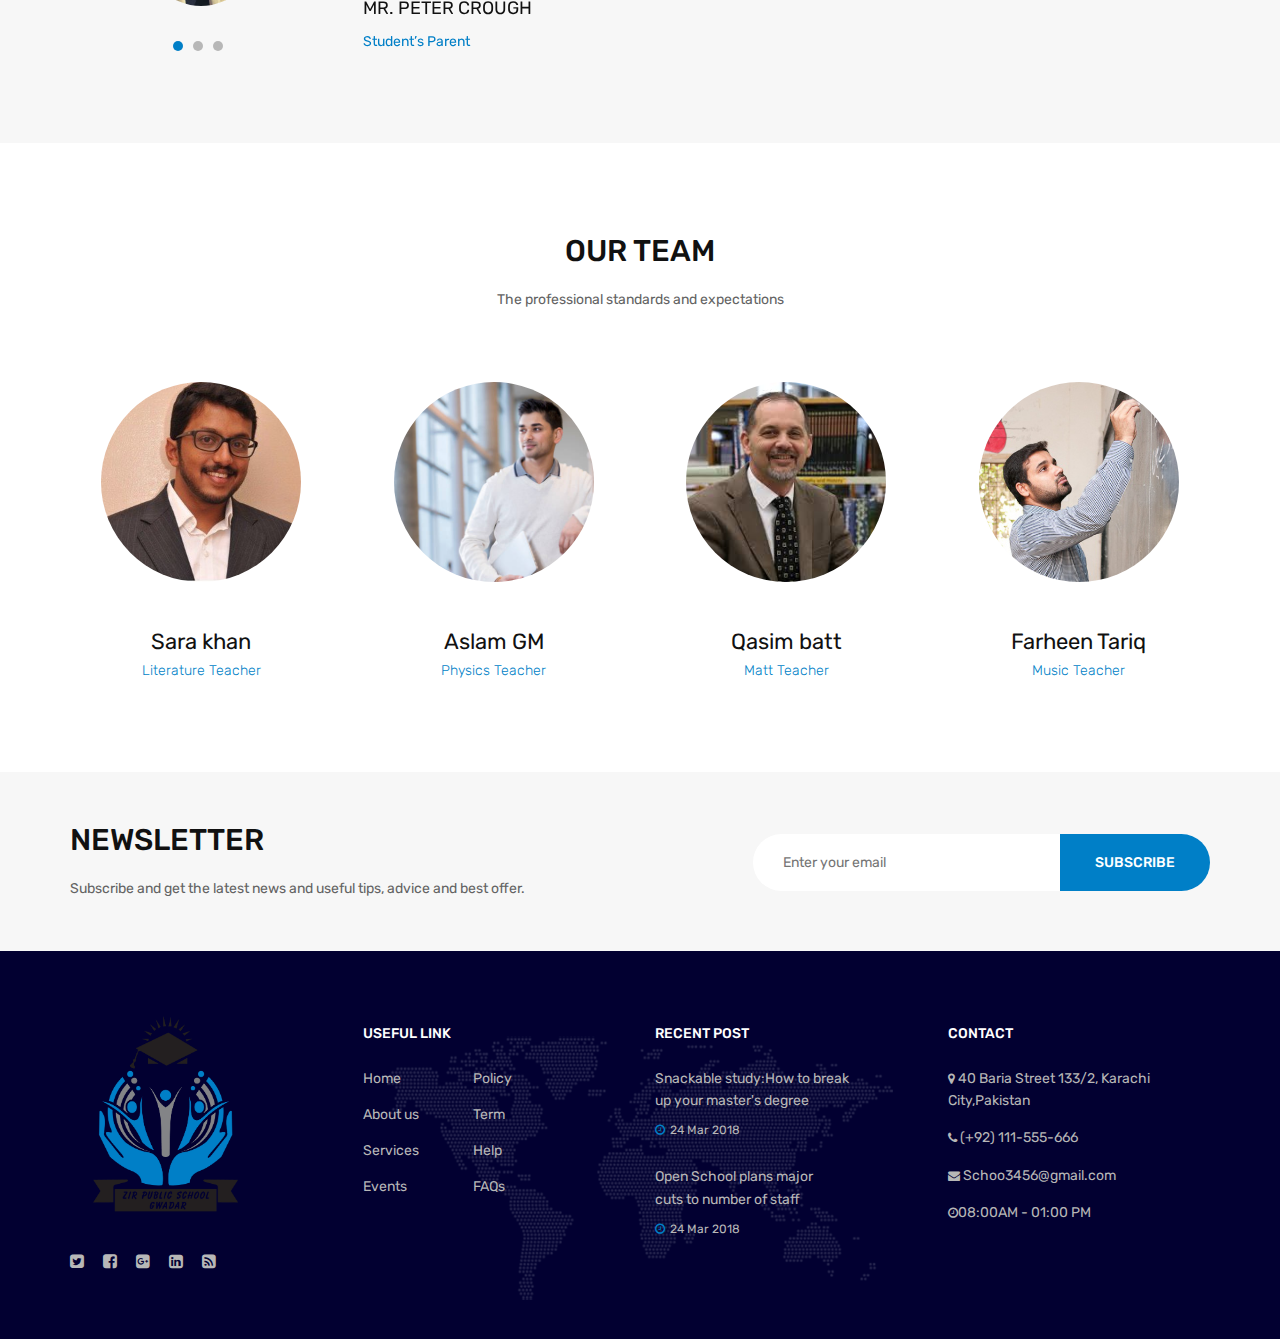
==== commit 58cd307a: "new Change" ====
--- a/about.html
+++ b/about.html
@@ -1,7 +1,7 @@
 <!DOCTYPE html>
 <html lang="en">
 <head>
-	<title>School</title>
+	<title>Zir PublicSchool</title>
 	<meta charset="UTF-8">
 	<meta name="description" content="">
 	<meta name="keywords" content="">
@@ -364,4 +364,4 @@
 
   </script>
 </body>
-</html>+</html>
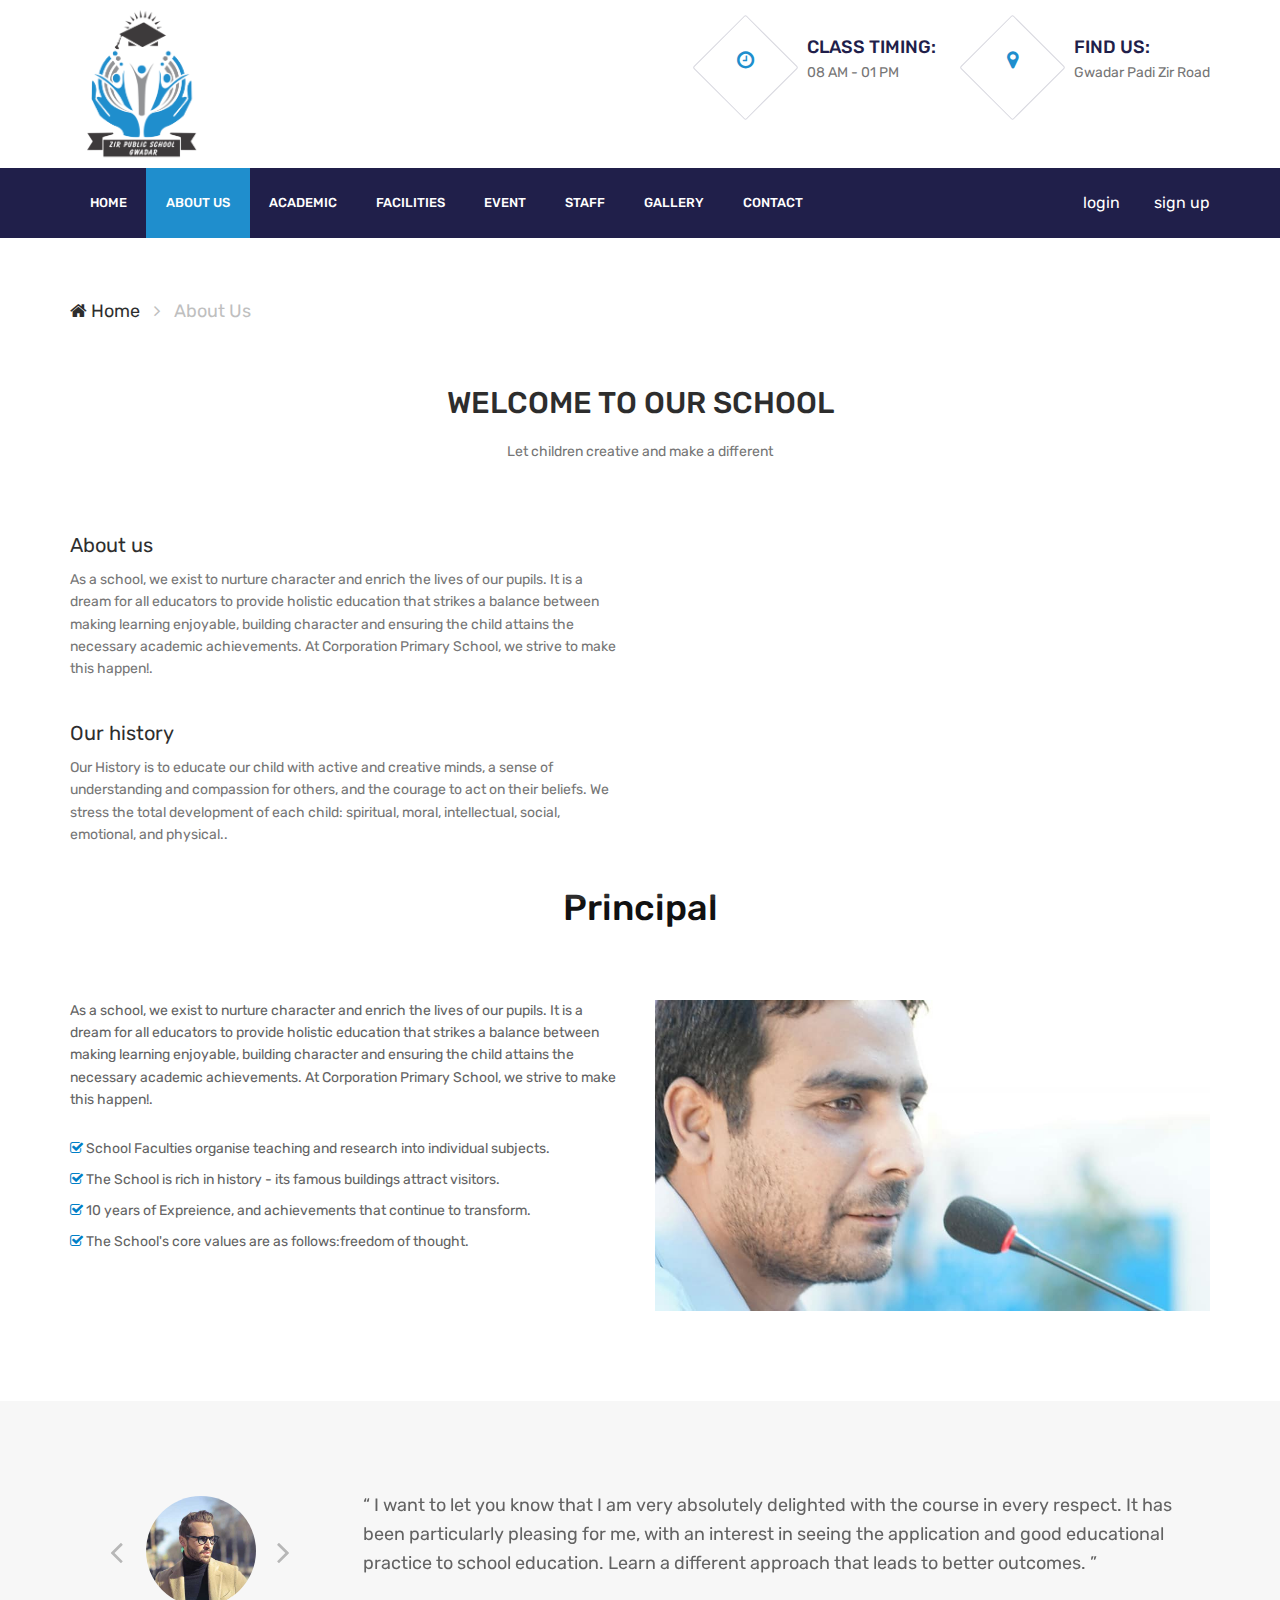
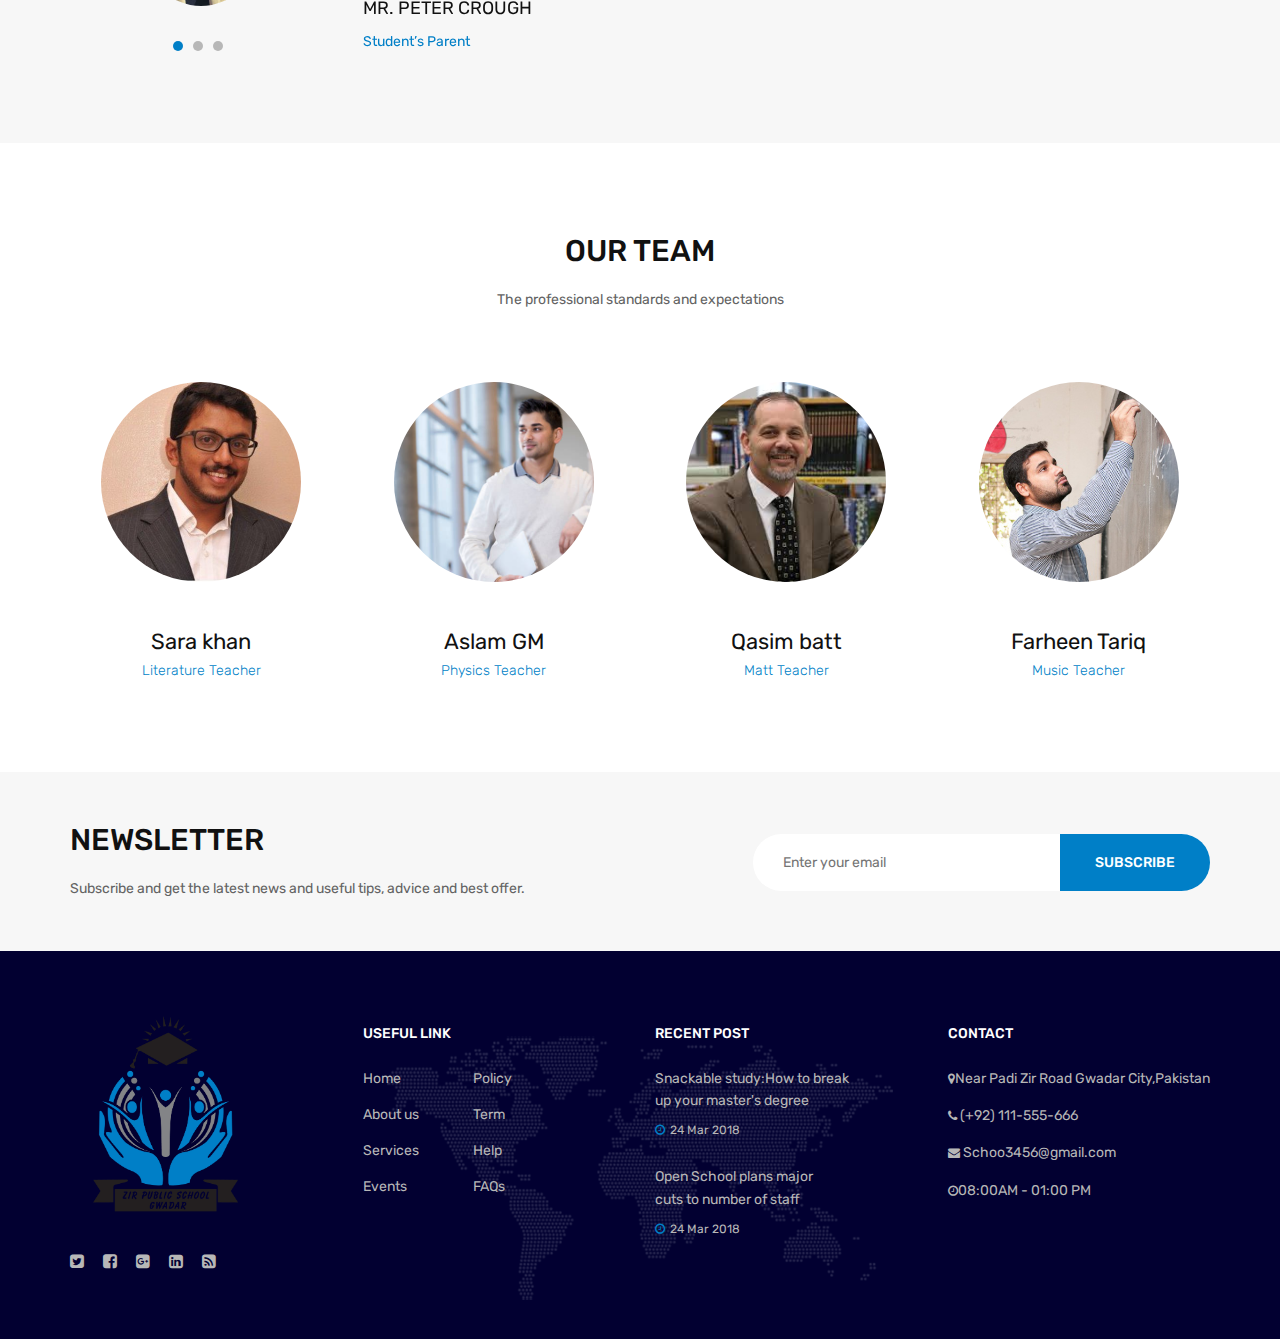
==== commit 956f90a9: "3" ====
--- a/about.html
+++ b/about.html
@@ -319,7 +319,7 @@
 				<div class="col-sm-6 col-lg-3 footer-widget">
 					<h6 class="fw-title">CONTACT</h6>
 					<ul class="contact">
-						<li><p><i class="fa fa-map-marker"></i> 40 Baria Street 133/2, Karachi City,Pakistan</p></li>
+						<li><p><i class="fa fa-map-marker"></i>Near Padi Zir Road Gwadar City,Pakistan</p></li>
 						<li><p><i class="fa fa-phone"></i> (+92) 111-555-666</p></li>
 						<li><p><i class="fa fa-envelope"></i> Schoo3456@gmail.com</p></li>
 						<li><p><i class="fa fa-clock-o"></i>08:00AM - 01:00 PM</p></li>
--- a/css/style.css
+++ b/css/style.css
@@ -1863,7 +1863,7 @@
 		display: none;
 	}
 	.site-logo {
-		padding: 15px 0;
+		padding: 10px 0;
 	}
 	.nav-switch {
 		position: absolute;
@@ -2012,4 +2012,4 @@
 	.comment-warp .comment .comment-content {
 		padding-left: 0;
 	}
-}+}
